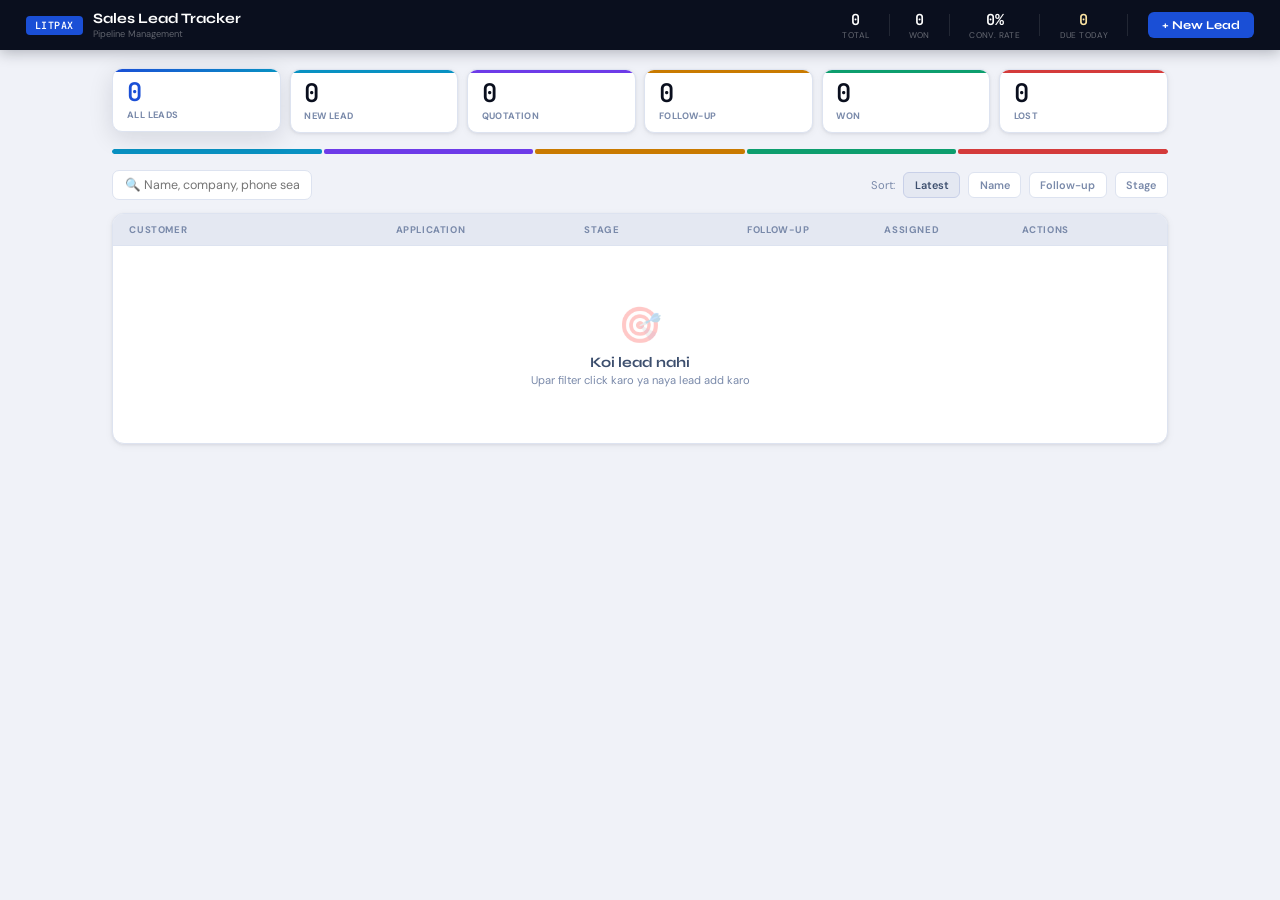
==== index.html @ 3c578e78 "Update index.html" ====
<!DOCTYPE html>
<html lang="en">
<head>
<meta charset="UTF-8">
<meta name="viewport" content="width=device-width, initial-scale=1.0">
<title>Litpax — Sales Lead Tracker</title>
<link href="https://fonts.googleapis.com/css2?family=Syne:wght@600;700;800&family=DM+Sans:wght@400;500;600&family=JetBrains+Mono:wght@400;500&display=swap" rel="stylesheet">
<style>
:root{
  --ink:#0a0f1e;--ink3:#3d4f6e;--muted:#7a8aaa;--muted2:#b0bdd4;
  --bg:#f0f2f8;--bg2:#e4e8f2;--white:#fff;
  --border:#dde3f0;--border2:#c8d0e8;
  --blue:#1a4fd6;--blue-l:#eef3ff;--blue-m:#c2d2f8;--blue-d:#1240b0;
  --green:#0d9e6e;--green-l:#edfaf5;--green-m:#a7edd8;
  --amber:#c97a00;--amber-l:#fff8eb;--amber-m:#fde5a3;
  --red:#d43b3b;--red-l:#fff0f0;--red-m:#f8c4c4;
  --purple:#6d3be8;--purple-l:#f3effe;--purple-m:#d3bef8;
  --sky:#0891c2;--sky-l:#ecf9ff;
  --sh:0 1px 3px rgba(10,15,30,.07),0 2px 8px rgba(10,15,30,.05);
  --sh2:0 6px 24px rgba(10,15,30,.12);
  --sh3:0 16px 48px rgba(10,15,30,.18);
}
*{box-sizing:border-box;margin:0;padding:0;}
body{font-family:'DM Sans',sans-serif;background:var(--bg);color:var(--ink);min-height:100vh;}

/* ── TOPBAR ── */
.topbar{background:var(--ink);height:50px;padding:0 1.6rem;display:flex;align-items:center;justify-content:space-between;position:sticky;top:0;z-index:100;box-shadow:0 2px 14px rgba(10,15,30,.3);}
.tb-left{display:flex;align-items:center;gap:.65rem;}
.tb-badge{background:var(--blue);color:#fff;font-family:'JetBrains Mono',monospace;font-size:10px;font-weight:600;padding:3px 9px;border-radius:4px;letter-spacing:.5px;}
.tb-name{font-family:'Syne',sans-serif;font-size:.9rem;font-weight:700;color:#fff;}
.tb-sub{font-size:.58rem;color:rgba(255,255,255,.35);margin-top:1px;}
.tb-right{display:flex;align-items:center;gap:1.2rem;}
.tb-k{text-align:center;}
.tb-k-v{font-family:'JetBrains Mono',monospace;font-size:.95rem;font-weight:600;color:#fff;}
.tb-k-l{font-size:.52rem;color:rgba(255,255,255,.38);text-transform:uppercase;letter-spacing:.4px;}
.tb-sep{width:1px;height:22px;background:rgba(255,255,255,.1);}
.btn-new-lead{background:var(--blue);color:#fff;border:none;border-radius:6px;padding:.4rem .9rem;font-family:'Syne',sans-serif;font-size:.75rem;font-weight:700;cursor:pointer;transition:all .15s;display:flex;align-items:center;gap:.3rem;}
.btn-new-lead:hover{background:var(--blue-d);}

/* ── PAGE ── */
.page{max-width:1100px;margin:0 auto;padding:1.2rem 1.4rem;}

/* ── KPI STRIP ── */
.kpi-row{display:grid;grid-template-columns:repeat(6,1fr);gap:.55rem;margin-bottom:1rem;}
.kpi{background:var(--white);border:1px solid var(--border);border-radius:10px;padding:.65rem .85rem;box-shadow:var(--sh);position:relative;overflow:hidden;cursor:pointer;transition:box-shadow .15s,transform .15s;}
.kpi:hover{box-shadow:var(--sh2);transform:translateY(-1px);}
.kpi::after{content:'';position:absolute;top:0;left:0;right:0;height:3px;}
.kpi-all::after{background:linear-gradient(90deg,var(--blue),var(--sky));}
.kpi-new::after{background:var(--sky);}
.kpi-quot::after{background:var(--purple);}
.kpi-fol::after{background:var(--amber);}
.kpi-won::after{background:var(--green);}
.kpi-lost::after{background:var(--red);}
.kpi-v{font-family:'JetBrains Mono',monospace;font-size:1.6rem;font-weight:600;color:var(--ink);line-height:1;}
.kpi-l{font-size:.58rem;font-weight:700;color:var(--muted);text-transform:uppercase;letter-spacing:.4px;margin-top:.22rem;}
.kpi.active-kpi{box-shadow:var(--sh2);transform:translateY(-1px);}
.kpi-all.active-kpi .kpi-v{color:var(--blue);}
.kpi-new.active-kpi .kpi-v{color:var(--sky);}
.kpi-quot.active-kpi .kpi-v{color:var(--purple);}
.kpi-fol.active-kpi .kpi-v{color:var(--amber);}
.kpi-won.active-kpi .kpi-v{color:var(--green);}
.kpi-lost.active-kpi .kpi-v{color:var(--red);}

/* ── PIPELINE BAR ── */
.pipe-bar{display:flex;height:5px;border-radius:3px;overflow:hidden;gap:2px;margin-bottom:1rem;}
.pb-s{border-radius:2px;transition:flex .4s;min-width:3px;}

/* ── TOOLBAR ── */
.toolbar{display:flex;align-items:center;gap:.5rem;margin-bottom:.8rem;flex-wrap:wrap;}
.fsearch{background:var(--white);border:1.5px solid var(--border);border-radius:7px;padding:.38rem .75rem;font-family:'DM Sans',sans-serif;font-size:.78rem;color:var(--ink);outline:none;transition:all .15s;width:200px;}
.fsearch:focus{border-color:var(--blue);box-shadow:0 0 0 3px var(--blue-l);}
.sort-lbl{font-size:.7rem;color:var(--muted);margin-left:auto;}
.sort-btn{padding:.3rem .65rem;border-radius:6px;font-size:.68rem;font-weight:600;border:1px solid var(--border);cursor:pointer;background:var(--white);color:var(--muted);font-family:'DM Sans',sans-serif;transition:all .13s;}
.sort-btn:hover,.sort-btn.on{background:var(--bg2);border-color:var(--border2);color:var(--ink3);}

/* ── LEAD TABLE ── */
.lead-table{background:var(--white);border:1px solid var(--border);border-radius:12px;overflow:hidden;box-shadow:var(--sh);}
.lt-head{display:grid;grid-template-columns:2fr 1.4fr 1.2fr 1fr 1fr 1fr;align-items:center;padding:.55rem 1rem;background:var(--bg2);border-bottom:1px solid var(--border);gap:.5rem;}
.lt-h{font-size:.6rem;font-weight:700;color:var(--muted);text-transform:uppercase;letter-spacing:.6px;}
.lt-body{display:flex;flex-direction:column;}
.lt-row{display:grid;grid-template-columns:2fr 1.4fr 1.2fr 1fr 1fr 1fr;align-items:center;padding:.6rem 1rem;border-bottom:1px solid var(--border);gap:.5rem;cursor:pointer;transition:background .12s;}
.lt-row:last-child{border-bottom:none;}
.lt-row:hover{background:var(--blue-l);}

/* name col */
.lt-name{font-family:'Syne',sans-serif;font-size:.88rem;font-weight:700;color:var(--ink);}
.lt-co{font-size:.65rem;color:var(--muted);margin-top:.08rem;}
.lt-phone{font-family:'JetBrains Mono',monospace;font-size:.72rem;color:var(--ink3);}

/* stage badge */
.badge{font-size:.6rem;font-weight:700;padding:.2rem .6rem;border-radius:20px;white-space:nowrap;display:inline-block;}

/* app col */
.lt-app{font-size:.72rem;color:var(--ink3);}

/* follow-up col */
.fu-ok  {font-size:.68rem;font-weight:600;color:var(--green);}
.fu-due {font-size:.68rem;font-weight:600;color:var(--amber);}
.fu-over{font-size:.68rem;font-weight:600;color:var(--red);}
.fu-none{font-size:.68rem;color:var(--muted2);}

/* assigned col */
.lt-asgn{font-size:.7rem;color:var(--ink3);}

/* action col */
.row-actions{display:flex;gap:.25rem;}
.ra{font-size:.6rem;font-weight:700;padding:.2rem .5rem;border-radius:4px;border:1px solid var(--border);cursor:pointer;background:var(--bg);color:var(--muted);font-family:'DM Sans',sans-serif;transition:all .12s;white-space:nowrap;}
.ra:hover{background:var(--blue-l);border-color:var(--blue-m);color:var(--blue);}
.ra.won{color:var(--green);}
.ra.lost{color:var(--red);}

.empty-state{text-align:center;padding:3.5rem 2rem;color:var(--muted);}
.empty-icon{font-size:2.2rem;opacity:.25;margin-bottom:.4rem;}
.empty-title{font-family:'Syne',sans-serif;font-size:.9rem;font-weight:700;color:var(--ink3);}

/* ── ADD LEAD MODAL ── */
.moverlay{display:none;position:fixed;inset:0;background:rgba(10,15,30,.65);z-index:200;align-items:center;justify-content:center;padding:1rem;backdrop-filter:blur(5px);}
.moverlay.open{display:flex;}

/* Detail modal — wide */
.modal-detail{background:var(--white);border-radius:14px;width:100%;max-width:660px;max-height:92vh;overflow-y:auto;box-shadow:var(--sh3);animation:mIn .18s ease;}
/* Add lead modal — medium */
.modal-add{background:var(--white);border-radius:14px;width:100%;max-width:500px;max-height:92vh;overflow-y:auto;box-shadow:var(--sh3);animation:mIn .18s ease;}
@keyframes mIn{from{opacity:0;transform:scale(.95) translateY(12px);}to{opacity:1;transform:none;}}

.mhead{padding:.9rem 1.2rem;display:flex;align-items:center;justify-content:space-between;background:linear-gradient(135deg,#0d1c44,#1a4fd6);border-radius:14px 14px 0 0;position:sticky;top:0;z-index:5;}
.mtitle{font-family:'Syne',sans-serif;font-size:.92rem;font-weight:700;color:#fff;}
.mclose{background:rgba(255,255,255,.15);border:none;color:#fff;width:26px;height:26px;border-radius:5px;cursor:pointer;font-size:.9rem;display:flex;align-items:center;justify-content:center;}
.mbody{padding:1rem 1.2rem;}
.mfooter{padding:.75rem 1.2rem;border-top:1px solid var(--border);display:flex;justify-content:space-between;gap:.5rem;position:sticky;bottom:0;background:var(--white);border-radius:0 0 14px 14px;}

/* Detail sections */
.sec-title{font-size:.58rem;font-weight:700;color:var(--muted);text-transform:uppercase;letter-spacing:.9px;margin-bottom:.5rem;padding-bottom:.28rem;border-bottom:1px solid var(--border);}
.dgrid{display:grid;grid-template-columns:1fr 1fr;gap:.4rem;margin-bottom:.85rem;}
.ditem{background:var(--bg);border-radius:6px;padding:.5rem .7rem;}
.dlbl{font-size:.55rem;font-weight:700;color:var(--muted);text-transform:uppercase;letter-spacing:.4px;margin-bottom:.12rem;}
.dval{font-size:.8rem;font-weight:500;color:var(--ink);}

/* Journey in modal */
.journey{display:flex;align-items:center;margin:.5rem 0 .9rem;position:relative;}
.jstep{flex:1;display:flex;flex-direction:column;align-items:center;position:relative;cursor:pointer;}
.jstep:not(:last-child)::after{content:'';position:absolute;top:11px;left:50%;right:-50%;height:2px;background:var(--border2);z-index:0;transition:background .25s;}
.jstep.done:not(:last-child)::after{background:var(--green);}
.jdot{width:22px;height:22px;border-radius:50%;border:2px solid var(--border2);background:var(--bg);z-index:1;position:relative;display:flex;align-items:center;justify-content:center;font-size:9px;font-weight:700;transition:all .2s;color:var(--muted2);}
.jdot.done{background:var(--green);border-color:var(--green);color:#fff;}
.jdot.active{border-width:3px;}
.jdot.jlost{background:var(--red);border-color:var(--red);color:#fff;}
.jlbl{font-size:9px;color:var(--muted);margin-top:4px;text-align:center;line-height:1.2;max-width:54px;}
.jlbl.active{color:var(--ink);font-weight:700;}

/* Stage update buttons */
.stage-btns{display:flex;flex-wrap:wrap;gap:.3rem;margin:.35rem 0 .85rem;}
.sb2{padding:.35rem .8rem;border-radius:20px;font-size:.7rem;font-weight:700;border:1.5px solid var(--border);cursor:pointer;transition:all .14s;background:var(--bg);color:var(--muted);font-family:'DM Sans',sans-serif;}
.sb2[data-s="New Lead"]{border-color:var(--sky);color:var(--sky);}
.sb2[data-s="Quotation Sent"]{border-color:var(--purple);color:var(--purple);}
.sb2[data-s="Follow-up"]{border-color:var(--amber);color:var(--amber);}
.sb2[data-s="Order Confirmed"]{border-color:var(--green);color:var(--green);}
.sb2[data-s="Lost"]{border-color:var(--red);color:var(--red);}
.sb2.cur{color:#fff;border-color:transparent;}
.sb2[data-s="New Lead"].cur{background:var(--sky);}
.sb2[data-s="Quotation Sent"].cur{background:var(--purple);}
.sb2[data-s="Follow-up"].cur{background:var(--amber);}
.sb2[data-s="Order Confirmed"].cur{background:var(--green);}
.sb2[data-s="Lost"].cur{background:var(--red);}

/* History */
.hist-list{display:flex;flex-direction:column;gap:.2rem;max-height:110px;overflow-y:auto;background:var(--bg);border-radius:6px;padding:.45rem .65rem;}
.hist-row{display:flex;gap:.45rem;font-size:.66rem;padding:2px 0;border-bottom:1px dashed var(--border);}
.hist-row:last-child{border-bottom:none;}
.hist-date{color:var(--muted);white-space:nowrap;min-width:70px;}
.hist-stage{font-weight:600;color:var(--ink3);}
.hist-note{color:var(--muted);}

/* Copy table */
.copy-wrap{background:var(--bg);border:1px solid var(--border);border-radius:8px;overflow:hidden;margin-top:.85rem;}
.copy-head{display:flex;align-items:center;justify-content:space-between;padding:.5rem .8rem;background:var(--ink3);}
.copy-head-title{font-size:.68rem;font-weight:700;color:#fff;font-family:'Syne',sans-serif;}
.cbtns{display:flex;gap:.3rem;}
.cbtn{font-size:.62rem;font-weight:700;padding:.24rem .6rem;border-radius:4px;border:none;cursor:pointer;font-family:'DM Sans',sans-serif;transition:all .13s;}
.cbtn-row{background:var(--blue-l);color:var(--blue);}
.cbtn-row:hover{background:var(--blue);color:#fff;}
.cbtn-full{background:var(--green-l);color:var(--green);}
.cbtn-full:hover{background:var(--green);color:#fff;}
.ctable{width:100%;border-collapse:collapse;}
.ctable tr{border-bottom:1px solid var(--border);}
.ctable tr:last-child{border-bottom:none;}
.ctable td{padding:.26rem .65rem;font-size:.64rem;font-family:'JetBrains Mono',monospace;}
.ct-h{background:var(--ink3);color:rgba(255,255,255,.6);white-space:nowrap;width:30%;font-size:.6rem;font-weight:500;}
.ct-v{color:var(--ink3);background:var(--white);word-break:break-all;}
.ct-mt{color:var(--muted2);font-style:italic;}

/* Add form */
.fld{display:flex;flex-direction:column;gap:.2rem;margin-bottom:.48rem;}
.fld label{font-size:.64rem;font-weight:600;color:var(--ink3);}
.req{color:var(--red);}
.fld input,.fld select,.fld textarea{background:var(--bg);border:1.5px solid var(--border);border-radius:6px;color:var(--ink);font-family:'DM Sans',sans-serif;font-size:.82rem;padding:.46rem .68rem;width:100%;transition:border .15s;-webkit-appearance:none;}
.fld input:focus,.fld select:focus,.fld textarea:focus{outline:none;border-color:var(--blue);background:#fff;box-shadow:0 0 0 3px var(--blue-l);}
.fld select{background-image:url("data:image/svg+xml,%3Csvg xmlns='http://www.w3.org/2000/svg' width='9' height='5'%3E%3Cpath d='M1 1l3.5 3.5L8 1' stroke='%237a8aaa' stroke-width='1.4' fill='none'/%3E%3C/svg%3E");background-repeat:no-repeat;background-position:right .6rem center;padding-right:1.8rem;}
.fld textarea{resize:none;height:50px;font-size:.78rem;}
.frow{display:grid;grid-template-columns:1fr 1fr;gap:.4rem;}
.f3{display:grid;grid-template-columns:1fr 1fr 1fr;gap:.4rem;}
.stage-pills{display:flex;flex-wrap:wrap;gap:.28rem;margin-top:.2rem;}
.sp{padding:.28rem .62rem;border-radius:20px;font-size:.66rem;font-weight:600;border:1.5px solid var(--border);cursor:pointer;transition:all .14s;color:var(--muted);background:var(--bg);user-select:none;}
.sp:hover{border-color:var(--blue-m);color:var(--blue);background:var(--blue-l);}
.sp.sel{color:#fff;border-color:transparent;}
.sp[data-s="New Lead"].sel{background:var(--sky);}
.sp[data-s="Quotation Sent"].sel{background:var(--purple);}
.sp[data-s="Follow-up"].sel{background:var(--amber);}
.sp[data-s="Order Confirmed"].sel{background:var(--green);}
.sp[data-s="Lost"].sel{background:var(--red);}
.form-sec-title{font-size:.58rem;font-weight:700;color:var(--muted);text-transform:uppercase;letter-spacing:.9px;margin:.7rem 0 .45rem;padding-bottom:.25rem;border-bottom:1px solid var(--border);}

/* Buttons */
.btn-primary{background:var(--blue);color:#fff;border:none;border-radius:7px;padding:.55rem 1.2rem;font-family:'Syne',sans-serif;font-size:.8rem;font-weight:700;cursor:pointer;transition:all .16s;box-shadow:0 3px 10px rgba(26,79,214,.28);}
.btn-primary:hover{background:var(--blue-d);}
.btn-primary:disabled{background:var(--border2);box-shadow:none;cursor:not-allowed;color:var(--muted);}
.btn-danger{background:var(--red-l);color:var(--red);border:1px solid var(--red-m);border-radius:6px;padding:.48rem .9rem;font-size:.74rem;font-weight:700;cursor:pointer;font-family:'DM Sans',sans-serif;}
.btn-save{background:var(--blue);color:#fff;border:none;border-radius:6px;padding:.48rem 1.1rem;font-size:.76rem;font-weight:700;cursor:pointer;font-family:'DM Sans',sans-serif;box-shadow:0 2px 8px rgba(26,79,214,.22);}
.mlbl{font-size:.58rem;font-weight:700;color:var(--muted);text-transform:uppercase;letter-spacing:.9px;margin-bottom:.35rem;}

/* Toast */
.toast{position:fixed;bottom:1.2rem;right:1.2rem;background:var(--ink);color:#fff;padding:.62rem 1rem;border-radius:8px;font-size:.78rem;font-weight:600;z-index:500;opacity:0;transform:translateY(8px);transition:all .22s;box-shadow:var(--sh3);}
.toast.show{opacity:1;transform:translateY(0);}
.toast.ok{background:var(--green);}
.toast.err{background:var(--red);}
</style>
</head>
<body>

<!-- TOPBAR -->
<div class="topbar">
  <div class="tb-left">
    <div class="tb-badge">LITPAX</div>
    <div>
      <div class="tb-name">Sales Lead Tracker</div>
      <div class="tb-sub">Pipeline Management</div>
    </div>
  </div>
  <div class="tb-right">
    <div class="tb-k"><div class="tb-k-v" id="t-total">0</div><div class="tb-k-l">Total</div></div>
    <div class="tb-sep"></div>
    <div class="tb-k"><div class="tb-k-v" id="t-won">0</div><div class="tb-k-l">Won</div></div>
    <div class="tb-sep"></div>
    <div class="tb-k"><div class="tb-k-v" id="t-rate">0%</div><div class="tb-k-l">Conv. Rate</div></div>
    <div class="tb-sep"></div>
    <div class="tb-k"><div class="tb-k-v" id="t-due" style="color:#fde5a3">0</div><div class="tb-k-l">Due Today</div></div>
    <div class="tb-sep"></div>
    <button class="btn-new-lead" onclick="openAddModal()">+ New Lead</button>
  </div>
</div>

<!-- PAGE -->
<div class="page">

  <!-- KPI (click to filter) -->
  <div class="kpi-row">
    <div class="kpi kpi-all active-kpi" id="kpi-all"   onclick="setFilter('All',this)">       <div class="kpi-v" id="k-total">0</div><div class="kpi-l">All Leads</div></div>
    <div class="kpi kpi-new"            id="kpi-new"   onclick="setFilter('New Lead',this)">  <div class="kpi-v" id="k-new">0</div>  <div class="kpi-l">New Lead</div></div>
    <div class="kpi kpi-quot"           id="kpi-quot"  onclick="setFilter('Quotation Sent',this)"><div class="kpi-v" id="k-quot">0</div><div class="kpi-l">Quotation</div></div>
    <div class="kpi kpi-fol"            id="kpi-fol"   onclick="setFilter('Follow-up',this)"> <div class="kpi-v" id="k-fol">0</div>  <div class="kpi-l">Follow-up</div></div>
    <div class="kpi kpi-won"            id="kpi-won"   onclick="setFilter('Order Confirmed',this)"><div class="kpi-v" id="k-won">0</div><div class="kpi-l">Won</div></div>
    <div class="kpi kpi-lost"           id="kpi-lost"  onclick="setFilter('Lost',this)">      <div class="kpi-v" id="k-lost">0</div> <div class="kpi-l">Lost</div></div>
  </div>

  <div class="pipe-bar" id="pipe-bar"></div>

  <!-- Toolbar -->
  <div class="toolbar">
    <input class="fsearch" type="text" id="search-inp" placeholder="🔍 Name, company, phone search karo..." oninput="renderTable()">
    <span class="sort-lbl">Sort:</span>
    <button class="sort-btn on" onclick="setSort('date',this)">Latest</button>
    <button class="sort-btn"    onclick="setSort('name',this)">Name</button>
    <button class="sort-btn"    onclick="setSort('followup',this)">Follow-up</button>
    <button class="sort-btn"    onclick="setSort('stage',this)">Stage</button>
  </div>

  <!-- Lead Table -->
  <div class="lead-table">
    <div class="lt-head">
      <div class="lt-h">Customer</div>
      <div class="lt-h">Application</div>
      <div class="lt-h">Stage</div>
      <div class="lt-h">Follow-up</div>
      <div class="lt-h">Assigned</div>
      <div class="lt-h">Actions</div>
    </div>
    <div class="lt-body" id="lt-body"></div>
  </div>
</div>

<!-- ── DETAIL MODAL ── -->
<div class="moverlay" id="modal-detail" onclick="if(event.target===this)closeDetail()">
  <div class="modal-detail">
    <div class="mhead">
      <div class="mtitle" id="detail-title">Lead Details</div>
      <button class="mclose" onclick="closeDetail()">✕</button>
    </div>
    <div class="mbody" id="detail-body"></div>
    <div class="mfooter" id="detail-footer"></div>
  </div>
</div>

<!-- ── ADD LEAD MODAL ── -->
<div class="moverlay" id="modal-add" onclick="if(event.target===this)closeAddModal()">
  <div class="modal-add">
    <div class="mhead">
      <div class="mtitle">+ Add New Lead</div>
      <button class="mclose" onclick="closeAddModal()">✕</button>
    </div>
    <div class="mbody">
      <div class="form-sec-title">Customer Info</div>
      <div class="fld"><label>Customer Name <span class="req">*</span></label><input type="text" id="f-name" placeholder="Full name" autocomplete="off"></div>
      <div class="frow">
        <div class="fld"><label>Phone <span class="req">*</span></label><input type="tel" id="f-phone" placeholder="Mobile"></div>
        <div class="fld"><label>Email</label><input type="email" id="f-email" placeholder="email@..."></div>
      </div>
      <div class="frow">
        <div class="fld"><label>Company / Dealer</label><input type="text" id="f-company" placeholder="Company name"></div>
        <div class="fld"><label>City</label><input type="text" id="f-city" placeholder="City"></div>
      </div>
      <div class="fld"><label>State</label><input type="text" id="f-state" placeholder="State"></div>

      <div class="form-sec-title">Battery Requirement</div>
      <div class="fld"><label>Application Type <span class="req">*</span></label>
        <select id="f-oem">
          <option value="">-- Select Application --</option>
          <option>2 Wheeler (Electric Bike/Scooter)</option>
          <option>3 Wheeler (E-Rickshaw/Auto)</option>
          <option>Solar (Home/Commercial)</option>
          <option>Inverter / Home UPS</option>
          <option>Cycle (E-Cycle)</option>
          <option>Other</option>
        </select>
      </div>
      <div class="f3">
        <div class="fld"><label>Voltage</label>
          <select id="f-voltage">
            <option value="">-- V --</option>
            <option>12V</option><option>24V</option><option>36V</option>
            <option>48V</option><option>60V</option><option>72V</option><option>96V</option><option>Custom</option>
          </select>
        </div>
        <div class="fld"><label>Capacity</label>
          <select id="f-capacity">
            <option value="">-- Ah --</option>
            <option>20Ah</option><option>30Ah</option><option>40Ah</option>
            <option>50Ah</option><option>60Ah</option><option>75Ah</option>
            <option>100Ah</option><option>150Ah</option><option>200Ah</option><option>Custom</option>
          </select>
        </div>
        <div class="fld"><label>Qty</label><input type="number" id="f-fleet" placeholder="No." min="1"></div>
      </div>
      <div class="frow">
        <div class="fld"><label>Budget (₹)</label>
          <select id="f-amount">
            <option value="">-- Select --</option>
            <option value="Under 5000">Under ₹5K</option>
            <option value="5000-10000">₹5K–₹10K</option>
            <option value="10000-25000">₹10K–₹25K</option>
            <option value="25000-50000">₹25K–₹50K</option>
            <option value="50000-100000">₹50K–₹1L</option>
            <option value="Above 100000">Above ₹1L</option>
          </select>
        </div>
        <div class="fld"><label>Existing Brand</label>
          <select id="f-model">
            <option value="">-- Brand --</option>
            <option>Exide</option><option>Amaron</option><option>Luminous</option>
            <option>Okaya</option><option>Livguard</option><option>Su-Kam</option>
            <option>Microtek</option><option>Loom Solar</option>
            <option>Local Brand</option><option>No Battery (New)</option><option>Other</option>
          </select>
        </div>
      </div>
      <div class="frow">
        <div class="fld"><label>Lead Source</label>
          <select id="f-source">
            <option value="">-- Source --</option>
            <option>Walk-in</option><option>Referral</option><option>Exhibition</option>
            <option>Social Media</option><option>WhatsApp</option>
            <option>Cold Call</option><option>Dealer</option><option>Other</option>
          </select>
        </div>
        <div class="fld"><label>Assigned To</label>
          <select id="f-assigned">
            <option value="">-- Select --</option>
            <option>Sukhpal</option><option>Darpan</option><option>Other</option>
          </select>
        </div>
      </div>

      <div class="form-sec-title">Stage & Follow-up</div>
      <div class="fld">
        <label>Stage <span class="req">*</span></label>
        <div class="stage-pills">
          <div class="sp sel" data-s="New Lead"        onclick="selStage(this)">🆕 New Lead</div>
          <div class="sp"     data-s="Quotation Sent"  onclick="selStage(this)">📄 Quotation</div>
          <div class="sp"     data-s="Follow-up"       onclick="selStage(this)">📞 Follow-up</div>
          <div class="sp"     data-s="Order Confirmed" onclick="selStage(this)">✅ Won</div>
          <div class="sp"     data-s="Lost"            onclick="selStage(this)">❌ Lost</div>
        </div>
        <input type="hidden" id="f-stage" value="New Lead">
      </div>
      <div class="frow">
        <div class="fld"><label>Follow-up Date</label><input type="date" id="f-followup"></div>
      </div>
      <div class="fld"><label>Notes / Remarks</label><textarea id="f-notes" placeholder="Koi important info..."></textarea></div>
    </div>
    <div class="mfooter">
      <button onclick="closeAddModal()" style="background:var(--bg);color:var(--muted);border:1px solid var(--border);border-radius:6px;padding:.48rem .9rem;font-size:.74rem;font-weight:600;cursor:pointer;font-family:'DM Sans',sans-serif;">Cancel</button>
      <button class="btn-primary" id="add-btn" onclick="addLead()">⚡ Add to Pipeline</button>
    </div>
  </div>
</div>

<div class="toast" id="toast"></div>

<script>
const SCRIPT_URL='https://script.google.com/macros/s/AKfycbyV0Y8xU1KjqOjjCbhm93u8m-zau60rOYEiHARB8oq1GBeUT9kaoLlEWUwCkX-Oqo16/exec';

const MAIN_STAGES=['New Lead','Quotation Sent','Follow-up','Order Confirmed'];
const NEXT_STAGE={'New Lead':'Quotation Sent','Quotation Sent':'Follow-up','Follow-up':'Order Confirmed'};
const S_EMOJI={'New Lead':'🆕','Quotation Sent':'📄','Follow-up':'📞','Order Confirmed':'✅','Lost':'❌'};
const S_SHORT={'New Lead':'New Lead','Quotation Sent':'Quotation','Follow-up':'Follow-up','Order Confirmed':'Won','Lost':'Lost'};
const S_COLOR={
  'New Lead':       {badge:'background:#e0f5fd;color:#0891c2'},
  'Quotation Sent': {badge:'background:#f3effe;color:#6d3be8'},
  'Follow-up':      {badge:'background:#fff8eb;color:#c97a00'},
  'Order Confirmed':{badge:'background:#edfaf5;color:#0d9e6e'},
  'Lost':           {badge:'background:#fff0f0;color:#d43b3b'},
};
const GS_HEADERS=['ID','Date Added','Customer Name','Phone','Email','Company','City','State','Application','Voltage','Capacity','No. of Batteries','Existing Brand','Lead Source','Budget','Stage','Follow-up Date','Assigned To','Notes','Last Updated'];

let FILTER='All', SORT='date';

function getLeads(){try{return JSON.parse(localStorage.getItem('litpax_v2')||'[]');}catch{return[];}}
function saveLeads(l){localStorage.setItem('litpax_v2',JSON.stringify(l));}
function td(){return new Date().toISOString().slice(0,10);}
function toast(msg,type=''){
  const t=document.getElementById('toast');
  t.textContent=msg; t.className='toast show'+(type?' '+type:'');
  setTimeout(()=>t.classList.remove('show'),2600);
}

// ── FORM ──
function selStage(el){
  document.querySelectorAll('#modal-add .sp').forEach(p=>p.classList.remove('sel'));
  el.classList.add('sel');
  document.getElementById('f-stage').value=el.dataset.s;
}
function openAddModal(){document.getElementById('modal-add').classList.add('open');}
function closeAddModal(){document.getElementById('modal-add').classList.remove('open');}

function addLead(){
  const name=document.getElementById('f-name').value.trim();
  const phone=document.getElementById('f-phone').value.trim();
  const oem=document.getElementById('f-oem').value;
  const stage=document.getElementById('f-stage').value;
  if(!name||!phone||!oem||!stage){toast('Name, Phone aur Application required hai','err');return;}
  const btn=document.getElementById('add-btn');
  btn.disabled=true; btn.textContent='⏳ Adding...';
  const lead={
    id:'LD'+Date.now(),date:td(),name,phone,
    email:document.getElementById('f-email').value.trim(),
    company:document.getElementById('f-company').value.trim(),
    city:document.getElementById('f-city').value.trim(),
    state:document.getElementById('f-state').value.trim(),
    oem,voltage:document.getElementById('f-voltage').value,
    capacity:document.getElementById('f-capacity').value,
    fleet:document.getElementById('f-fleet').value,
    model:document.getElementById('f-model').value,
    source:document.getElementById('f-source').value,
    amount:document.getElementById('f-amount').value,
    stage,followup:document.getElementById('f-followup').value,
    notes:document.getElementById('f-notes').value.trim(),
    assigned:document.getElementById('f-assigned').value,
    history:[{stage,date:td(),note:'Lead added'}],
    updatedAt:td()
  };
  const leads=getLeads(); leads.unshift(lead); saveLeads(leads);
  renderTable(); updateStats();
  if(SCRIPT_URL) syncToSheets('addLead',lead).then(ok=>toast(ok?'✅ Added & synced!':'💾 Saved locally',ok?'ok':''));
  else toast('✅ Lead added — '+name,'ok');
  resetForm(); closeAddModal();
  btn.disabled=false; btn.textContent='⚡ Add to Pipeline';
}

function resetForm(){
  ['f-name','f-phone','f-email','f-company','f-city','f-state','f-fleet','f-notes','f-followup'].forEach(id=>{const el=document.getElementById(id);if(el)el.value='';});
  ['f-oem','f-voltage','f-capacity','f-model','f-source','f-assigned','f-amount'].forEach(id=>{const el=document.getElementById(id);if(el)el.value='';});
  document.querySelectorAll('#modal-add .sp').forEach(p=>p.classList.remove('sel'));
  document.querySelector('#modal-add .sp[data-s="New Lead"]').classList.add('sel');
  document.getElementById('f-stage').value='New Lead';
}

// ── FILTER / SORT ──
function setFilter(f,el){
  FILTER=f;
  document.querySelectorAll('.kpi').forEach(k=>k.classList.remove('active-kpi'));
  el.classList.add('active-kpi');
  renderTable();
}
function setSort(s,el){SORT=s;document.querySelectorAll('.sort-btn').forEach(b=>b.classList.remove('on'));el.classList.add('on');renderTable();}

// ── FOLLOW-UP HTML ──
function fuHtml(followup){
  if(!followup) return '<span class="fu-none">—</span>';
  const diff=Math.round((new Date(followup)-new Date(td()))/86400000);
  if(diff<0)        return `<span class="fu-over">⚠️ Overdue ${Math.abs(diff)}d</span>`;
  if(diff===0)      return `<span class="fu-due">📞 Aaj!</span>`;
  if(diff<=2)       return `<span class="fu-due">📞 ${diff}d baad</span>`;
  return `<span class="fu-ok">📅 ${followup}</span>`;
}

// ── RENDER TABLE ──
function renderTable(){
  let leads=getLeads();
  const q=(document.getElementById('search-inp')?.value||'').toLowerCase();
  leads=leads.filter(l=>{
    const mf=FILTER==='All'||l.stage===FILTER;
    const ms=!q||l.name.toLowerCase().includes(q)||(l.company||'').toLowerCase().includes(q)||(l.phone||'').includes(q);
    return mf&&ms;
  });
  if(SORT==='name') leads.sort((a,b)=>a.name.localeCompare(b.name));
  else if(SORT==='followup') leads.sort((a,b)=>(a.followup||'9999')>(b.followup||'9999')?1:-1);
  else if(SORT==='stage') leads.sort((a,b)=>MAIN_STAGES.indexOf(a.stage)-MAIN_STAGES.indexOf(b.stage));
  else leads.sort((a,b)=>b.id>a.id?1:-1);

  const body=document.getElementById('lt-body');
  if(!leads.length){
    body.innerHTML=`<div class="empty-state"><div class="empty-icon">🎯</div><div class="empty-title">Koi lead nahi</div><div style="font-size:.7rem;color:var(--muted);margin-top:.14rem">Upar filter click karo ya naya lead add karo</div></div>`;
    return;
  }
  const sc=l=>S_COLOR[l.stage]||S_COLOR['New Lead'];
  const ns=l=>NEXT_STAGE[l.stage];
  body.innerHTML=leads.map(l=>`
    <div class="lt-row" onclick="openDetail('${l.id}')">
      <div>
        <div class="lt-name">${l.name}</div>
        <div class="lt-co">${[l.company,l.city].filter(Boolean).join(' · ')||'—'}</div>
        <div class="lt-phone">${l.phone}</div>
      </div>
      <div class="lt-app">${l.oem||'—'}<br><span style="font-size:.62rem;color:var(--muted)">${[l.voltage,l.capacity].filter(Boolean).join(' ')||''}</span></div>
      <div><span class="badge" style="${sc(l).badge}">${S_EMOJI[l.stage]} ${l.stage}</span></div>
      <div>${fuHtml(l.followup)}</div>
      <div class="lt-asgn">${l.assigned||'—'}</div>
      <div class="row-actions" onclick="event.stopPropagation()">
        ${ns(l)?`<button class="ra" onclick="quickStage('${l.id}','${ns(l)}')">→ ${S_SHORT[ns(l)]}</button>`:''}
        <button class="ra won"  onclick="quickStage('${l.id}','Order Confirmed')">✅</button>
        <button class="ra lost" onclick="quickStage('${l.id}','Lost')">❌</button>
      </div>
    </div>`).join('');
}

// ── QUICK STAGE ──
function quickStage(id,stage){
  const leads=getLeads();
  const i=leads.findIndex(l=>l.id===id);
  if(i<0)return;
  const prev=leads[i].stage;
  leads[i].stage=stage; leads[i].updatedAt=td();
  leads[i].history=leads[i].history||[];
  leads[i].history.push({stage,date:td(),note:prev+' → '+stage});
  saveLeads(leads); renderTable(); updateStats();
  toast(S_EMOJI[stage]+' '+stage,'ok');
}

// ── STATS ──
function updateStats(){
  const leads=getLeads();
  const c=s=>leads.filter(l=>l.stage===s).length;
  document.getElementById('k-total').textContent=leads.length;
  document.getElementById('k-new').textContent=c('New Lead');
  document.getElementById('k-quot').textContent=c('Quotation Sent');
  document.getElementById('k-fol').textContent=c('Follow-up');
  document.getElementById('k-won').textContent=c('Order Confirmed');
  document.getElementById('k-lost').textContent=c('Lost');
  const won=c('Order Confirmed');
  document.getElementById('t-total').textContent=leads.length;
  document.getElementById('t-won').textContent=won;
  document.getElementById('t-rate').textContent=(leads.length?Math.round(won/leads.length*100):0)+'%';
  document.getElementById('t-due').textContent=leads.filter(l=>l.followup===td()).length;
  const stages=['New Lead','Quotation Sent','Follow-up','Order Confirmed','Lost'];
  const colors=['#0891c2','#6d3be8','#c97a00','#0d9e6e','#d43b3b'];
  const total=leads.length||1;
  document.getElementById('pipe-bar').innerHTML=stages.map((s,i)=>{
    const pct=Math.max((c(s)/total)*100,1.5);
    return `<div class="pb-s" style="flex:${pct};background:${colors[i]}" title="${s}: ${c(s)}"></div>`;
  }).join('');
}

// ── JOURNEY HTML ──
function buildJourney(lead){
  const isLost=lead.stage==='Lost';
  const curIdx=MAIN_STAGES.indexOf(lead.stage);
  let html='<div class="journey">';
  MAIN_STAGES.forEach((s,i)=>{
    const isDone=!isLost&&i<curIdx;
    const isActive=!isLost&&i===curIdx;
    const sc=S_COLOR[s];
    let dc='',ds='',dl='';
    if(isDone){dc='done';dl='✓';}
    if(isActive){
      const dotColors={'New Lead':'#0891c2','Quotation Sent':'#6d3be8','Follow-up':'#c97a00','Order Confirmed':'#0d9e6e'};
      dc='active';dl='●';ds=`border-color:${dotColors[s]};background:${dotColors[s]};color:#fff;`;
    }
    html+=`<div class="jstep${isDone?' done':''}" onclick="setDetailStage('${s}')" title="Move to: ${s}">
      <div class="jdot ${dc}" style="${ds}">${dl}</div>
      <div class="jlbl${isActive?' active':''}">${S_SHORT[s]}</div>
    </div>`;
  });
  if(isLost) html+=`<div class="jstep" style="flex:0;margin-left:8px"><div class="jdot jlost">✕</div><div class="jlbl" style="color:var(--red)">Lost</div></div>`;
  return html+'</div>';
}

// ── DETAIL MODAL ──
function buildSheetRow(l){
  return [l.id,l.date,l.name,l.phone,l.email||'',l.company||'',l.city||'',l.state||'',l.oem||'',l.voltage||'',l.capacity||'',l.fleet||'',l.model||'',l.source||'',l.amount||'',l.stage,l.followup||'',l.assigned||'',l.notes||'',l.updatedAt||l.date];
}

function openDetail(id){
  const leads=getLeads();
  const l=leads.find(x=>x.id===id);
  if(!l)return;
  const sc=S_COLOR[l.stage]||S_COLOR['New Lead'];
  const ROW=buildSheetRow(l);

  document.getElementById('detail-title').textContent=l.name+(l.company?' · '+l.company:'');

  document.getElementById('detail-body').innerHTML=`
    <div style="display:flex;align-items:center;gap:.5rem;margin-bottom:.7rem;flex-wrap:wrap">
      <span class="badge" style="${sc.badge};font-size:.68rem;padding:.22rem .7rem">${S_EMOJI[l.stage]} ${l.stage}</span>
      <span style="font-size:.65rem;color:var(--muted)">Added: ${l.date}</span>
      <span style="font-size:.65rem;color:var(--muted)">· Updated: ${l.updatedAt||l.date}</span>
    </div>

    <div class="sec-title">Pipeline Journey</div>
    ${buildJourney(l)}

    <div class="sec-title">Customer Details</div>
    <div class="dgrid">
      <div class="ditem"><div class="dlbl">Phone</div><div class="dval">${l.phone}</div></div>
      <div class="ditem"><div class="dlbl">Email</div><div class="dval">${l.email||'—'}</div></div>
      <div class="ditem"><div class="dlbl">Company</div><div class="dval">${l.company||'—'}</div></div>
      <div class="ditem"><div class="dlbl">Location</div><div class="dval">${[l.city,l.state].filter(Boolean).join(', ')||'—'}</div></div>
    </div>

    <div class="sec-title">Battery Requirement</div>
    <div class="dgrid">
      <div class="ditem"><div class="dlbl">Application</div><div class="dval">${l.oem||'—'}</div></div>
      <div class="ditem"><div class="dlbl">Voltage / Capacity</div><div class="dval">${[l.voltage,l.capacity].filter(Boolean).join(' / ')||'—'}</div></div>
      <div class="ditem"><div class="dlbl">No. of Batteries</div><div class="dval">${l.fleet||'—'}</div></div>
      <div class="ditem"><div class="dlbl">Existing Brand</div><div class="dval">${l.model||'—'}</div></div>
      <div class="ditem"><div class="dlbl">Budget</div><div class="dval">${l.amount||'—'}</div></div>
      <div class="ditem"><div class="dlbl">Lead Source</div><div class="dval">${l.source||'—'}</div></div>
      <div class="ditem"><div class="dlbl">Assigned To</div><div class="dval">${l.assigned||'—'}</div></div>
      <div class="ditem"><div class="dlbl">Follow-up Date</div><div class="dval">${fuHtml(l.followup)}</div></div>
    </div>

    ${l.notes?`<div style="background:var(--amber-l);border:1px solid var(--amber-m);border-radius:7px;padding:.55rem .8rem;font-size:.76rem;color:var(--ink3);margin-bottom:.85rem">💬 ${l.notes}</div>`:''}

    <div class="sec-title">Update Stage</div>
    <div class="stage-btns">
      ${['New Lead','Quotation Sent','Follow-up','Order Confirmed','Lost'].map(s=>`
        <button class="sb2 ${l.stage===s?'cur':''}" data-s="${s}" onclick="setDetailStage('${s}')">${S_EMOJI[s]} ${s}</button>`).join('')}
    </div>

    <div style="display:grid;grid-template-columns:1fr 1fr;gap:.55rem;margin-bottom:.85rem">
      <div><div class="mlbl">Follow-up Date</div>
        <input type="date" id="d-followup" value="${l.followup||''}" style="background:var(--bg);border:1.5px solid var(--border);border-radius:6px;color:var(--ink);font-family:'DM Sans',sans-serif;font-size:.8rem;padding:.42rem .65rem;width:100%">
      </div>
      <div><div class="mlbl">Quick Note</div>
        <input type="text" id="d-note" placeholder="Note daalo..." style="background:var(--bg);border:1.5px solid var(--border);border-radius:6px;color:var(--ink);font-family:'DM Sans',sans-serif;font-size:.8rem;padding:.42rem .65rem;width:100%">
      </div>
    </div>

    <div class="sec-title">History</div>
    <div class="hist-list">
      ${(l.history||[]).slice().reverse().map(h=>`
        <div class="hist-row">
          <span class="hist-date">${h.date}</span>
          <span class="hist-stage">${h.stage}</span>
          ${h.note?`<span class="hist-note">— ${h.note}</span>`:''}
        </div>`).join('')}
    </div>

    <div class="copy-wrap">
      <div class="copy-head">
        <div class="copy-head-title">📋 Google Sheet — Copy &amp; Paste</div>
        <div class="cbtns">
          <button class="cbtn cbtn-row"  onclick="copySheet('row')">Copy Data Row</button>
          <button class="cbtn cbtn-full" onclick="copySheet('full')">Header + Row</button>
        </div>
      </div>
      <table class="ctable">
        ${GS_HEADERS.map((h,i)=>`
        <tr>
          <td class="ct-h">${String.fromCharCode(65+i)} · ${h}</td>
          <td class="ct-v ${ROW[i]?'':'ct-mt'}">${ROW[i]||'(empty)'}</td>
        </tr>`).join('')}
      </table>
    </div>`;

  window._detailId=id;
  window._sheetData={
    row:ROW.map(v=>String(v).replace(/\t/g,' ')).join('\t'),
    full:GS_HEADERS.join('\t')+'\n'+ROW.map(v=>String(v).replace(/\t/g,' ')).join('\t')
  };

  document.getElementById('detail-footer').innerHTML=`
    <button class="btn-danger" onclick="deleteLead('${l.id}')">🗑 Delete</button>
    <button class="btn-save" onclick="saveDetail('${l.id}')">💾 Save Update</button>`;

  document.getElementById('modal-detail').classList.add('open');
}

function setDetailStage(s){
  document.querySelectorAll('.sb2').forEach(b=>b.classList.remove('cur'));
  document.querySelector(`.sb2[data-s="${s}"]`)?.classList.add('cur');
}

function saveDetail(id){
  const leads=getLeads();
  const i=leads.findIndex(l=>l.id===id);
  if(i<0)return;
  const ns=document.querySelector('.sb2.cur')?.dataset.s||leads[i].stage;
  const nf=document.getElementById('d-followup').value;
  const note=document.getElementById('d-note').value.trim();
  const prev=leads[i].stage;
  leads[i].stage=ns; leads[i].followup=nf; leads[i].updatedAt=td();
  leads[i].history=leads[i].history||[];
  if(note||ns!==prev) leads[i].history.push({stage:ns,date:td(),note:note||(prev!==ns?prev+' → '+ns:'Updated')});
  if(note) leads[i].notes=note;
  saveLeads(leads); closeDetail(); renderTable(); updateStats();
  if(SCRIPT_URL) syncToSheets('updateLead',{id,stage:ns,followup:nf,notes:note}).then(ok=>toast(ok?'✅ Updated & synced!':'💾 Updated locally',ok?'ok':''));
  else toast('✅ Updated!','ok');
}

function deleteLead(id){
  if(!confirm('Delete karna hai?'))return;
  saveLeads(getLeads().filter(l=>l.id!==id));
  closeDetail(); renderTable(); updateStats(); toast('Lead deleted');
}

function closeDetail(){document.getElementById('modal-detail').classList.remove('open');}

function copySheet(type){
  const text=type==='full'?window._sheetData.full:window._sheetData.row;
  navigator.clipboard.writeText(text).then(()=>toast('✅ Copied! Sheet mein Ctrl+V karo','ok')).catch(()=>{
    const ta=document.createElement('textarea');
    ta.value=text; ta.style.cssText='position:fixed;opacity:0;top:0;left:0';
    document.body.appendChild(ta); ta.select(); document.execCommand('copy'); document.body.removeChild(ta);
    toast('✅ Copied! Sheet mein Ctrl+V karo','ok');
  });
}

async function syncToSheets(action,payload){
  if(!SCRIPT_URL)return false;
  try{const r=await fetch(SCRIPT_URL,{method:'POST',body:JSON.stringify({action,payload})});return(await r.json()).ok;}
  catch{try{const r=await fetch(SCRIPT_URL+'?data='+encodeURIComponent(JSON.stringify({action,payload})));return(await r.json()).ok;}catch{return false;}}
}

renderTable();
updateStats();
</script>
</body>
</html>
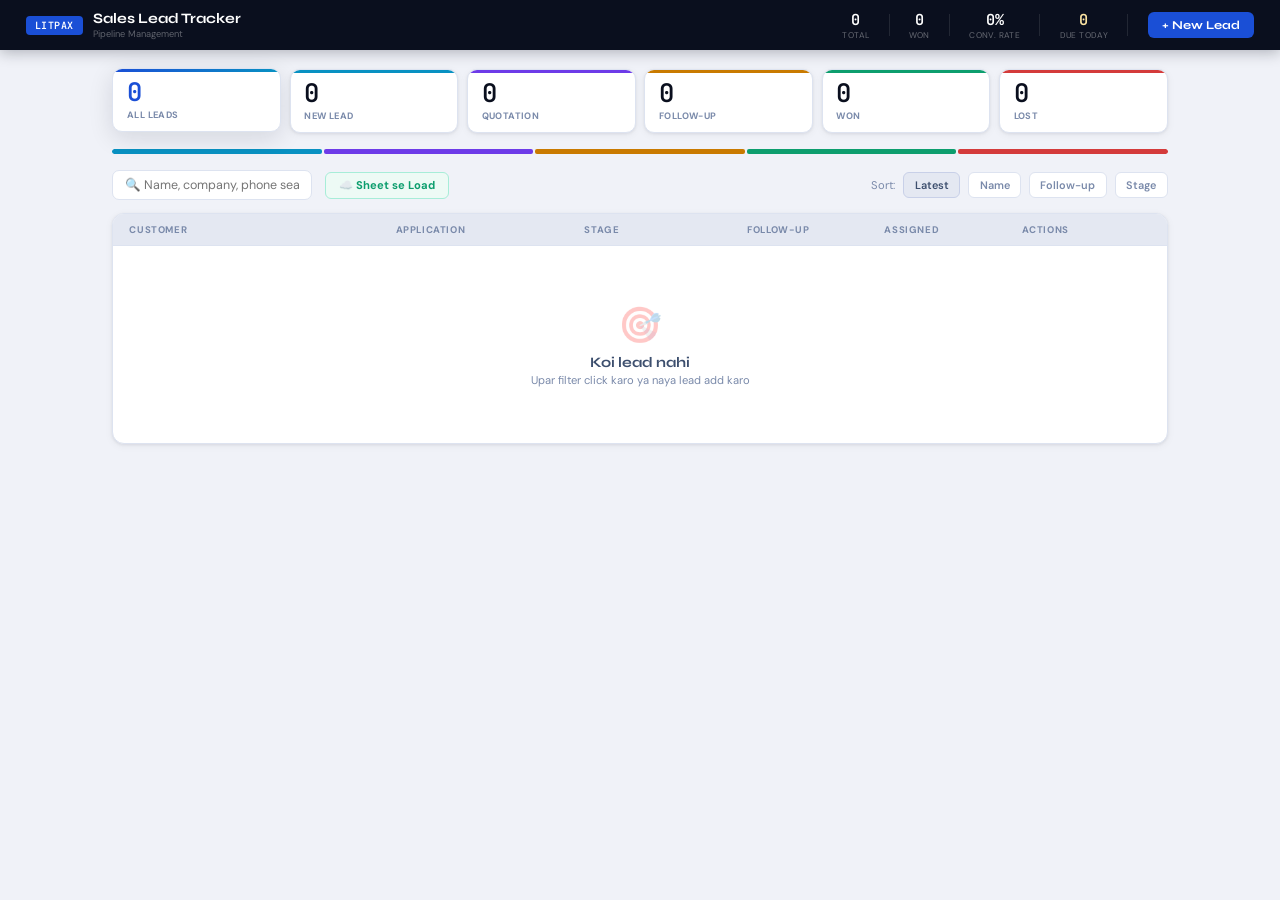
==== commit 8b5b0c47: "Update index.html" ====
--- a/index.html
+++ b/index.html
@@ -267,6 +267,7 @@
   <!-- Toolbar -->
   <div class="toolbar">
     <input class="fsearch" type="text" id="search-inp" placeholder="🔍 Name, company, phone search karo..." oninput="renderTable()">
+    <button onclick="loadFromSheets()" id="sync-btn" style="margin-left:.3rem;background:var(--green-l);color:var(--green);border:1px solid var(--green-m);border-radius:6px;padding:.35rem .8rem;font-size:.7rem;font-weight:700;cursor:pointer;font-family:'DM Sans',sans-serif;display:flex;align-items:center;gap:.3rem;">☁️ Sheet se Load</button>
     <span class="sort-lbl">Sort:</span>
     <button class="sort-btn on" onclick="setSort('date',this)">Latest</button>
     <button class="sort-btn"    onclick="setSort('name',this)">Name</button>
@@ -429,7 +430,7 @@
   'Order Confirmed':{badge:'background:#edfaf5;color:#0d9e6e'},
   'Lost':           {badge:'background:#fff0f0;color:#d43b3b'},
 };
-const GS_HEADERS=['ID','Date Added','Customer Name','Phone','Email','Company','City','State','Application','Voltage','Capacity','No. of Batteries','Existing Brand','Lead Source','Budget','Stage','Follow-up Date','Assigned To','Notes','Last Updated'];
+const GS_HEADERS=['Lead ID','Date Added','Customer Name','Phone','Email','Company','City','State','Application Type','Voltage','Capacity','No. of Batteries','Existing Brand','Budget Range','Lead Source','Stage','Next Follow-up','Assigned To','Notes','Last Updated'];
 
 let FILTER='All', SORT='date';
 
@@ -512,6 +513,33 @@
   return `<span class="fu-ok">📅 ${followup}</span>`;
 }
 
+// ── LOAD FROM GOOGLE SHEETS ──
+async function loadFromSheets(){
+  const btn=document.getElementById('sync-btn');
+  btn.textContent='⏳ Loading...'; btn.disabled=true;
+  try{
+    const url=SCRIPT_URL+'?action=getLeads&stage=All';
+    const r=await fetch(url);
+    const d=await r.json();
+    if(d.ok && d.leads && d.leads.length){
+      // Merge: Sheet leads override local, keep history from local if exists
+      const local=getLeads();
+      const merged=d.leads.map(sl=>{
+        const loc=local.find(l=>l.id===sl.id);
+        return {...sl, history: loc?.history||[{stage:sl.stage,date:sl.date,note:'Loaded from Sheet'}]};
+      });
+      saveLeads(merged);
+      renderTable(); updateStats();
+      toast('✅ '+merged.length+' leads Sheet se load ho gaye!','ok');
+    } else {
+      toast('Sheet mein koi data nahi mila','err');
+    }
+  }catch(e){
+    toast('❌ Sheet se load nahi hua — Script check karo','err');
+  }
+  btn.textContent='☁️ Sheet se Load'; btn.disabled=false;
+}
+
 // ── RENDER TABLE ──
 function renderTable(){
   let leads=getLeads();
@@ -615,7 +643,18 @@
 
 // ── DETAIL MODAL ──
 function buildSheetRow(l){
-  return [l.id,l.date,l.name,l.phone,l.email||'',l.company||'',l.city||'',l.state||'',l.oem||'',l.voltage||'',l.capacity||'',l.fleet||'',l.model||'',l.source||'',l.amount||'',l.stage,l.followup||'',l.assigned||'',l.notes||'',l.updatedAt||l.date];
+  // Order matches Apps Script LEAD_HEADERS exactly:
+  // Lead ID, Date Added, Customer Name, Phone, Email, Company, City, State,
+  // Application Type, Voltage, Capacity, No. of Batteries, Existing Brand,
+  // Budget Range, Lead Source, Stage, Next Follow-up, Assigned To, Notes, Last Updated
+  return [
+    l.id, l.date, l.name, l.phone, l.email||'',
+    l.company||'', l.city||'', l.state||'',
+    l.oem||'', l.voltage||'', l.capacity||'', l.fleet||'',
+    l.model||'', l.amount||'', l.source||'',
+    l.stage, l.followup||'', l.assigned||'', l.notes||'',
+    l.updatedAt||l.date
+  ];
 }
 
 function openDetail(id){
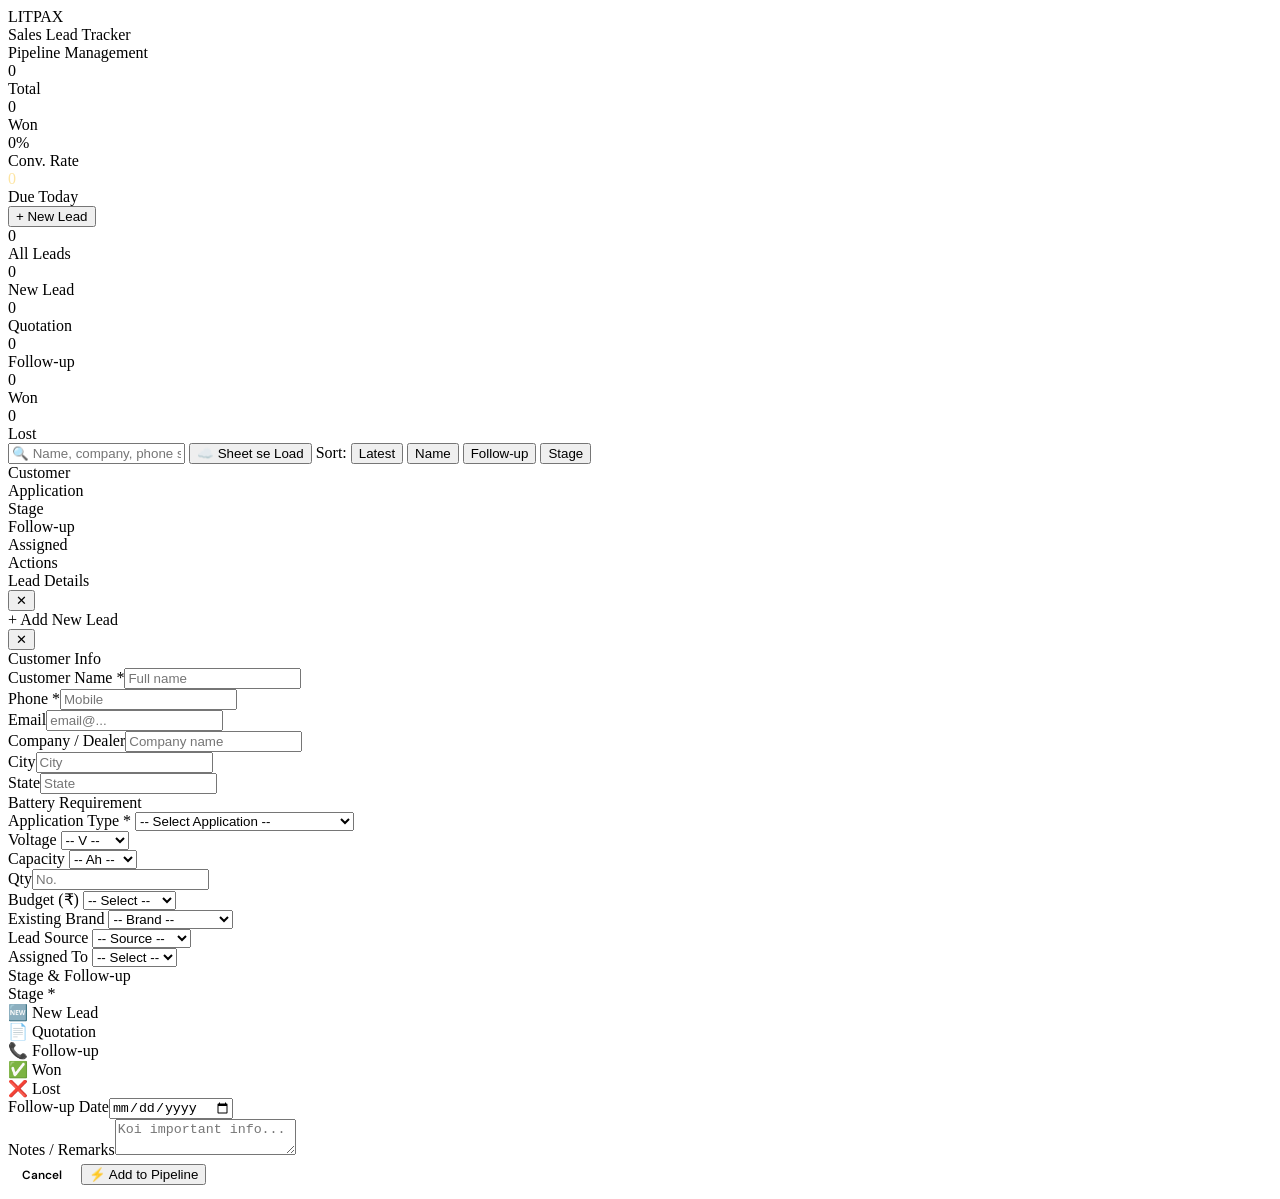
==== commit 520a245b: "Update index.html" ====
--- a/index.html
+++ b/index.html
@@ -5,225 +5,7 @@
 <meta name="viewport" content="width=device-width, initial-scale=1.0">
 <title>Litpax — Sales Lead Tracker</title>
 <link href="https://fonts.googleapis.com/css2?family=Syne:wght@600;700;800&family=DM+Sans:wght@400;500;600&family=JetBrains+Mono:wght@400;500&display=swap" rel="stylesheet">
-<style>
-:root{
-  --ink:#0a0f1e;--ink3:#3d4f6e;--muted:#7a8aaa;--muted2:#b0bdd4;
-  --bg:#f0f2f8;--bg2:#e4e8f2;--white:#fff;
-  --border:#dde3f0;--border2:#c8d0e8;
-  --blue:#1a4fd6;--blue-l:#eef3ff;--blue-m:#c2d2f8;--blue-d:#1240b0;
-  --green:#0d9e6e;--green-l:#edfaf5;--green-m:#a7edd8;
-  --amber:#c97a00;--amber-l:#fff8eb;--amber-m:#fde5a3;
-  --red:#d43b3b;--red-l:#fff0f0;--red-m:#f8c4c4;
-  --purple:#6d3be8;--purple-l:#f3effe;--purple-m:#d3bef8;
-  --sky:#0891c2;--sky-l:#ecf9ff;
-  --sh:0 1px 3px rgba(10,15,30,.07),0 2px 8px rgba(10,15,30,.05);
-  --sh2:0 6px 24px rgba(10,15,30,.12);
-  --sh3:0 16px 48px rgba(10,15,30,.18);
-}
-*{box-sizing:border-box;margin:0;padding:0;}
-body{font-family:'DM Sans',sans-serif;background:var(--bg);color:var(--ink);min-height:100vh;}
-
-/* ── TOPBAR ── */
-.topbar{background:var(--ink);height:50px;padding:0 1.6rem;display:flex;align-items:center;justify-content:space-between;position:sticky;top:0;z-index:100;box-shadow:0 2px 14px rgba(10,15,30,.3);}
-.tb-left{display:flex;align-items:center;gap:.65rem;}
-.tb-badge{background:var(--blue);color:#fff;font-family:'JetBrains Mono',monospace;font-size:10px;font-weight:600;padding:3px 9px;border-radius:4px;letter-spacing:.5px;}
-.tb-name{font-family:'Syne',sans-serif;font-size:.9rem;font-weight:700;color:#fff;}
-.tb-sub{font-size:.58rem;color:rgba(255,255,255,.35);margin-top:1px;}
-.tb-right{display:flex;align-items:center;gap:1.2rem;}
-.tb-k{text-align:center;}
-.tb-k-v{font-family:'JetBrains Mono',monospace;font-size:.95rem;font-weight:600;color:#fff;}
-.tb-k-l{font-size:.52rem;color:rgba(255,255,255,.38);text-transform:uppercase;letter-spacing:.4px;}
-.tb-sep{width:1px;height:22px;background:rgba(255,255,255,.1);}
-.btn-new-lead{background:var(--blue);color:#fff;border:none;border-radius:6px;padding:.4rem .9rem;font-family:'Syne',sans-serif;font-size:.75rem;font-weight:700;cursor:pointer;transition:all .15s;display:flex;align-items:center;gap:.3rem;}
-.btn-new-lead:hover{background:var(--blue-d);}
-
-/* ── PAGE ── */
-.page{max-width:1100px;margin:0 auto;padding:1.2rem 1.4rem;}
-
-/* ── KPI STRIP ── */
-.kpi-row{display:grid;grid-template-columns:repeat(6,1fr);gap:.55rem;margin-bottom:1rem;}
-.kpi{background:var(--white);border:1px solid var(--border);border-radius:10px;padding:.65rem .85rem;box-shadow:var(--sh);position:relative;overflow:hidden;cursor:pointer;transition:box-shadow .15s,transform .15s;}
-.kpi:hover{box-shadow:var(--sh2);transform:translateY(-1px);}
-.kpi::after{content:'';position:absolute;top:0;left:0;right:0;height:3px;}
-.kpi-all::after{background:linear-gradient(90deg,var(--blue),var(--sky));}
-.kpi-new::after{background:var(--sky);}
-.kpi-quot::after{background:var(--purple);}
-.kpi-fol::after{background:var(--amber);}
-.kpi-won::after{background:var(--green);}
-.kpi-lost::after{background:var(--red);}
-.kpi-v{font-family:'JetBrains Mono',monospace;font-size:1.6rem;font-weight:600;color:var(--ink);line-height:1;}
-.kpi-l{font-size:.58rem;font-weight:700;color:var(--muted);text-transform:uppercase;letter-spacing:.4px;margin-top:.22rem;}
-.kpi.active-kpi{box-shadow:var(--sh2);transform:translateY(-1px);}
-.kpi-all.active-kpi .kpi-v{color:var(--blue);}
-.kpi-new.active-kpi .kpi-v{color:var(--sky);}
-.kpi-quot.active-kpi .kpi-v{color:var(--purple);}
-.kpi-fol.active-kpi .kpi-v{color:var(--amber);}
-.kpi-won.active-kpi .kpi-v{color:var(--green);}
-.kpi-lost.active-kpi .kpi-v{color:var(--red);}
-
-/* ── PIPELINE BAR ── */
-.pipe-bar{display:flex;height:5px;border-radius:3px;overflow:hidden;gap:2px;margin-bottom:1rem;}
-.pb-s{border-radius:2px;transition:flex .4s;min-width:3px;}
-
-/* ── TOOLBAR ── */
-.toolbar{display:flex;align-items:center;gap:.5rem;margin-bottom:.8rem;flex-wrap:wrap;}
-.fsearch{background:var(--white);border:1.5px solid var(--border);border-radius:7px;padding:.38rem .75rem;font-family:'DM Sans',sans-serif;font-size:.78rem;color:var(--ink);outline:none;transition:all .15s;width:200px;}
-.fsearch:focus{border-color:var(--blue);box-shadow:0 0 0 3px var(--blue-l);}
-.sort-lbl{font-size:.7rem;color:var(--muted);margin-left:auto;}
-.sort-btn{padding:.3rem .65rem;border-radius:6px;font-size:.68rem;font-weight:600;border:1px solid var(--border);cursor:pointer;background:var(--white);color:var(--muted);font-family:'DM Sans',sans-serif;transition:all .13s;}
-.sort-btn:hover,.sort-btn.on{background:var(--bg2);border-color:var(--border2);color:var(--ink3);}
-
-/* ── LEAD TABLE ── */
-.lead-table{background:var(--white);border:1px solid var(--border);border-radius:12px;overflow:hidden;box-shadow:var(--sh);}
-.lt-head{display:grid;grid-template-columns:2fr 1.4fr 1.2fr 1fr 1fr 1fr;align-items:center;padding:.55rem 1rem;background:var(--bg2);border-bottom:1px solid var(--border);gap:.5rem;}
-.lt-h{font-size:.6rem;font-weight:700;color:var(--muted);text-transform:uppercase;letter-spacing:.6px;}
-.lt-body{display:flex;flex-direction:column;}
-.lt-row{display:grid;grid-template-columns:2fr 1.4fr 1.2fr 1fr 1fr 1fr;align-items:center;padding:.6rem 1rem;border-bottom:1px solid var(--border);gap:.5rem;cursor:pointer;transition:background .12s;}
-.lt-row:last-child{border-bottom:none;}
-.lt-row:hover{background:var(--blue-l);}
-
-/* name col */
-.lt-name{font-family:'Syne',sans-serif;font-size:.88rem;font-weight:700;color:var(--ink);}
-.lt-co{font-size:.65rem;color:var(--muted);margin-top:.08rem;}
-.lt-phone{font-family:'JetBrains Mono',monospace;font-size:.72rem;color:var(--ink3);}
-
-/* stage badge */
-.badge{font-size:.6rem;font-weight:700;padding:.2rem .6rem;border-radius:20px;white-space:nowrap;display:inline-block;}
-
-/* app col */
-.lt-app{font-size:.72rem;color:var(--ink3);}
-
-/* follow-up col */
-.fu-ok  {font-size:.68rem;font-weight:600;color:var(--green);}
-.fu-due {font-size:.68rem;font-weight:600;color:var(--amber);}
-.fu-over{font-size:.68rem;font-weight:600;color:var(--red);}
-.fu-none{font-size:.68rem;color:var(--muted2);}
-
-/* assigned col */
-.lt-asgn{font-size:.7rem;color:var(--ink3);}
-
-/* action col */
-.row-actions{display:flex;gap:.25rem;}
-.ra{font-size:.6rem;font-weight:700;padding:.2rem .5rem;border-radius:4px;border:1px solid var(--border);cursor:pointer;background:var(--bg);color:var(--muted);font-family:'DM Sans',sans-serif;transition:all .12s;white-space:nowrap;}
-.ra:hover{background:var(--blue-l);border-color:var(--blue-m);color:var(--blue);}
-.ra.won{color:var(--green);}
-.ra.lost{color:var(--red);}
-
-.empty-state{text-align:center;padding:3.5rem 2rem;color:var(--muted);}
-.empty-icon{font-size:2.2rem;opacity:.25;margin-bottom:.4rem;}
-.empty-title{font-family:'Syne',sans-serif;font-size:.9rem;font-weight:700;color:var(--ink3);}
-
-/* ── ADD LEAD MODAL ── */
-.moverlay{display:none;position:fixed;inset:0;background:rgba(10,15,30,.65);z-index:200;align-items:center;justify-content:center;padding:1rem;backdrop-filter:blur(5px);}
-.moverlay.open{display:flex;}
-
-/* Detail modal — wide */
-.modal-detail{background:var(--white);border-radius:14px;width:100%;max-width:660px;max-height:92vh;overflow-y:auto;box-shadow:var(--sh3);animation:mIn .18s ease;}
-/* Add lead modal — medium */
-.modal-add{background:var(--white);border-radius:14px;width:100%;max-width:500px;max-height:92vh;overflow-y:auto;box-shadow:var(--sh3);animation:mIn .18s ease;}
-@keyframes mIn{from{opacity:0;transform:scale(.95) translateY(12px);}to{opacity:1;transform:none;}}
-
-.mhead{padding:.9rem 1.2rem;display:flex;align-items:center;justify-content:space-between;background:linear-gradient(135deg,#0d1c44,#1a4fd6);border-radius:14px 14px 0 0;position:sticky;top:0;z-index:5;}
-.mtitle{font-family:'Syne',sans-serif;font-size:.92rem;font-weight:700;color:#fff;}
-.mclose{background:rgba(255,255,255,.15);border:none;color:#fff;width:26px;height:26px;border-radius:5px;cursor:pointer;font-size:.9rem;display:flex;align-items:center;justify-content:center;}
-.mbody{padding:1rem 1.2rem;}
-.mfooter{padding:.75rem 1.2rem;border-top:1px solid var(--border);display:flex;justify-content:space-between;gap:.5rem;position:sticky;bottom:0;background:var(--white);border-radius:0 0 14px 14px;}
-
-/* Detail sections */
-.sec-title{font-size:.58rem;font-weight:700;color:var(--muted);text-transform:uppercase;letter-spacing:.9px;margin-bottom:.5rem;padding-bottom:.28rem;border-bottom:1px solid var(--border);}
-.dgrid{display:grid;grid-template-columns:1fr 1fr;gap:.4rem;margin-bottom:.85rem;}
-.ditem{background:var(--bg);border-radius:6px;padding:.5rem .7rem;}
-.dlbl{font-size:.55rem;font-weight:700;color:var(--muted);text-transform:uppercase;letter-spacing:.4px;margin-bottom:.12rem;}
-.dval{font-size:.8rem;font-weight:500;color:var(--ink);}
-
-/* Journey in modal */
-.journey{display:flex;align-items:center;margin:.5rem 0 .9rem;position:relative;}
-.jstep{flex:1;display:flex;flex-direction:column;align-items:center;position:relative;cursor:pointer;}
-.jstep:not(:last-child)::after{content:'';position:absolute;top:11px;left:50%;right:-50%;height:2px;background:var(--border2);z-index:0;transition:background .25s;}
-.jstep.done:not(:last-child)::after{background:var(--green);}
-.jdot{width:22px;height:22px;border-radius:50%;border:2px solid var(--border2);background:var(--bg);z-index:1;position:relative;display:flex;align-items:center;justify-content:center;font-size:9px;font-weight:700;transition:all .2s;color:var(--muted2);}
-.jdot.done{background:var(--green);border-color:var(--green);color:#fff;}
-.jdot.active{border-width:3px;}
-.jdot.jlost{background:var(--red);border-color:var(--red);color:#fff;}
-.jlbl{font-size:9px;color:var(--muted);margin-top:4px;text-align:center;line-height:1.2;max-width:54px;}
-.jlbl.active{color:var(--ink);font-weight:700;}
-
-/* Stage update buttons */
-.stage-btns{display:flex;flex-wrap:wrap;gap:.3rem;margin:.35rem 0 .85rem;}
-.sb2{padding:.35rem .8rem;border-radius:20px;font-size:.7rem;font-weight:700;border:1.5px solid var(--border);cursor:pointer;transition:all .14s;background:var(--bg);color:var(--muted);font-family:'DM Sans',sans-serif;}
-.sb2[data-s="New Lead"]{border-color:var(--sky);color:var(--sky);}
-.sb2[data-s="Quotation Sent"]{border-color:var(--purple);color:var(--purple);}
-.sb2[data-s="Follow-up"]{border-color:var(--amber);color:var(--amber);}
-.sb2[data-s="Order Confirmed"]{border-color:var(--green);color:var(--green);}
-.sb2[data-s="Lost"]{border-color:var(--red);color:var(--red);}
-.sb2.cur{color:#fff;border-color:transparent;}
-.sb2[data-s="New Lead"].cur{background:var(--sky);}
-.sb2[data-s="Quotation Sent"].cur{background:var(--purple);}
-.sb2[data-s="Follow-up"].cur{background:var(--amber);}
-.sb2[data-s="Order Confirmed"].cur{background:var(--green);}
-.sb2[data-s="Lost"].cur{background:var(--red);}
-
-/* History */
-.hist-list{display:flex;flex-direction:column;gap:.2rem;max-height:110px;overflow-y:auto;background:var(--bg);border-radius:6px;padding:.45rem .65rem;}
-.hist-row{display:flex;gap:.45rem;font-size:.66rem;padding:2px 0;border-bottom:1px dashed var(--border);}
-.hist-row:last-child{border-bottom:none;}
-.hist-date{color:var(--muted);white-space:nowrap;min-width:70px;}
-.hist-stage{font-weight:600;color:var(--ink3);}
-.hist-note{color:var(--muted);}
-
-/* Copy table */
-.copy-wrap{background:var(--bg);border:1px solid var(--border);border-radius:8px;overflow:hidden;margin-top:.85rem;}
-.copy-head{display:flex;align-items:center;justify-content:space-between;padding:.5rem .8rem;background:var(--ink3);}
-.copy-head-title{font-size:.68rem;font-weight:700;color:#fff;font-family:'Syne',sans-serif;}
-.cbtns{display:flex;gap:.3rem;}
-.cbtn{font-size:.62rem;font-weight:700;padding:.24rem .6rem;border-radius:4px;border:none;cursor:pointer;font-family:'DM Sans',sans-serif;transition:all .13s;}
-.cbtn-row{background:var(--blue-l);color:var(--blue);}
-.cbtn-row:hover{background:var(--blue);color:#fff;}
-.cbtn-full{background:var(--green-l);color:var(--green);}
-.cbtn-full:hover{background:var(--green);color:#fff;}
-.ctable{width:100%;border-collapse:collapse;}
-.ctable tr{border-bottom:1px solid var(--border);}
-.ctable tr:last-child{border-bottom:none;}
-.ctable td{padding:.26rem .65rem;font-size:.64rem;font-family:'JetBrains Mono',monospace;}
-.ct-h{background:var(--ink3);color:rgba(255,255,255,.6);white-space:nowrap;width:30%;font-size:.6rem;font-weight:500;}
-.ct-v{color:var(--ink3);background:var(--white);word-break:break-all;}
-.ct-mt{color:var(--muted2);font-style:italic;}
-
-/* Add form */
-.fld{display:flex;flex-direction:column;gap:.2rem;margin-bottom:.48rem;}
-.fld label{font-size:.64rem;font-weight:600;color:var(--ink3);}
-.req{color:var(--red);}
-.fld input,.fld select,.fld textarea{background:var(--bg);border:1.5px solid var(--border);border-radius:6px;color:var(--ink);font-family:'DM Sans',sans-serif;font-size:.82rem;padding:.46rem .68rem;width:100%;transition:border .15s;-webkit-appearance:none;}
-.fld input:focus,.fld select:focus,.fld textarea:focus{outline:none;border-color:var(--blue);background:#fff;box-shadow:0 0 0 3px var(--blue-l);}
-.fld select{background-image:url("data:image/svg+xml,%3Csvg xmlns='http://www.w3.org/2000/svg' width='9' height='5'%3E%3Cpath d='M1 1l3.5 3.5L8 1' stroke='%237a8aaa' stroke-width='1.4' fill='none'/%3E%3C/svg%3E");background-repeat:no-repeat;background-position:right .6rem center;padding-right:1.8rem;}
-.fld textarea{resize:none;height:50px;font-size:.78rem;}
-.frow{display:grid;grid-template-columns:1fr 1fr;gap:.4rem;}
-.f3{display:grid;grid-template-columns:1fr 1fr 1fr;gap:.4rem;}
-.stage-pills{display:flex;flex-wrap:wrap;gap:.28rem;margin-top:.2rem;}
-.sp{padding:.28rem .62rem;border-radius:20px;font-size:.66rem;font-weight:600;border:1.5px solid var(--border);cursor:pointer;transition:all .14s;color:var(--muted);background:var(--bg);user-select:none;}
-.sp:hover{border-color:var(--blue-m);color:var(--blue);background:var(--blue-l);}
-.sp.sel{color:#fff;border-color:transparent;}
-.sp[data-s="New Lead"].sel{background:var(--sky);}
-.sp[data-s="Quotation Sent"].sel{background:var(--purple);}
-.sp[data-s="Follow-up"].sel{background:var(--amber);}
-.sp[data-s="Order Confirmed"].sel{background:var(--green);}
-.sp[data-s="Lost"].sel{background:var(--red);}
-.form-sec-title{font-size:.58rem;font-weight:700;color:var(--muted);text-transform:uppercase;letter-spacing:.9px;margin:.7rem 0 .45rem;padding-bottom:.25rem;border-bottom:1px solid var(--border);}
-
-/* Buttons */
-.btn-primary{background:var(--blue);color:#fff;border:none;border-radius:7px;padding:.55rem 1.2rem;font-family:'Syne',sans-serif;font-size:.8rem;font-weight:700;cursor:pointer;transition:all .16s;box-shadow:0 3px 10px rgba(26,79,214,.28);}
-.btn-primary:hover{background:var(--blue-d);}
-.btn-primary:disabled{background:var(--border2);box-shadow:none;cursor:not-allowed;color:var(--muted);}
-.btn-danger{background:var(--red-l);color:var(--red);border:1px solid var(--red-m);border-radius:6px;padding:.48rem .9rem;font-size:.74rem;font-weight:700;cursor:pointer;font-family:'DM Sans',sans-serif;}
-.btn-save{background:var(--blue);color:#fff;border:none;border-radius:6px;padding:.48rem 1.1rem;font-size:.76rem;font-weight:700;cursor:pointer;font-family:'DM Sans',sans-serif;box-shadow:0 2px 8px rgba(26,79,214,.22);}
-.mlbl{font-size:.58rem;font-weight:700;color:var(--muted);text-transform:uppercase;letter-spacing:.9px;margin-bottom:.35rem;}
-
-/* Toast */
-.toast{position:fixed;bottom:1.2rem;right:1.2rem;background:var(--ink);color:#fff;padding:.62rem 1rem;border-radius:8px;font-size:.78rem;font-weight:600;z-index:500;opacity:0;transform:translateY(8px);transition:all .22s;box-shadow:var(--sh3);}
-.toast.show{opacity:1;transform:translateY(0);}
-.toast.ok{background:var(--green);}
-.toast.err{background:var(--red);}
-</style>
+<link rel="stylesheet" href="style.css">
 </head>
 <body>
 
@@ -252,27 +34,28 @@
 <!-- PAGE -->
 <div class="page">
 
-  <!-- KPI (click to filter) -->
+  <!-- KPI Cards -->
   <div class="kpi-row">
-    <div class="kpi kpi-all active-kpi" id="kpi-all"   onclick="setFilter('All',this)">       <div class="kpi-v" id="k-total">0</div><div class="kpi-l">All Leads</div></div>
-    <div class="kpi kpi-new"            id="kpi-new"   onclick="setFilter('New Lead',this)">  <div class="kpi-v" id="k-new">0</div>  <div class="kpi-l">New Lead</div></div>
-    <div class="kpi kpi-quot"           id="kpi-quot"  onclick="setFilter('Quotation Sent',this)"><div class="kpi-v" id="k-quot">0</div><div class="kpi-l">Quotation</div></div>
-    <div class="kpi kpi-fol"            id="kpi-fol"   onclick="setFilter('Follow-up',this)"> <div class="kpi-v" id="k-fol">0</div>  <div class="kpi-l">Follow-up</div></div>
-    <div class="kpi kpi-won"            id="kpi-won"   onclick="setFilter('Order Confirmed',this)"><div class="kpi-v" id="k-won">0</div><div class="kpi-l">Won</div></div>
-    <div class="kpi kpi-lost"           id="kpi-lost"  onclick="setFilter('Lost',this)">      <div class="kpi-v" id="k-lost">0</div> <div class="kpi-l">Lost</div></div>
-  </div>
-
+    <div class="kpi kpi-all active-kpi" id="kpi-all"  onclick="setFilter('All',this)">          <div class="kpi-v" id="k-total">0</div><div class="kpi-l">All Leads</div></div>
+    <div class="kpi kpi-new"            id="kpi-new"  onclick="setFilter('New Lead',this)">     <div class="kpi-v" id="k-new">0</div>  <div class="kpi-l">New Lead</div></div>
+    <div class="kpi kpi-quot"           id="kpi-quot" onclick="setFilter('Quotation Sent',this)"><div class="kpi-v" id="k-quot">0</div><div class="kpi-l">Quotation</div></div>
+    <div class="kpi kpi-fol"            id="kpi-fol"  onclick="setFilter('Follow-up',this)">    <div class="kpi-v" id="k-fol">0</div>  <div class="kpi-l">Follow-up</div></div>
+    <div class="kpi kpi-won"            id="kpi-won"  onclick="setFilter('Order Confirmed',this)"><div class="kpi-v" id="k-won">0</div><div class="kpi-l">Won</div></div>
+    <div class="kpi kpi-lost"           id="kpi-lost" onclick="setFilter('Lost',this)">         <div class="kpi-v" id="k-lost">0</div> <div class="kpi-l">Lost</div></div>
+  </div>
+
+  <!-- Pipeline Bar -->
   <div class="pipe-bar" id="pipe-bar"></div>
 
   <!-- Toolbar -->
   <div class="toolbar">
     <input class="fsearch" type="text" id="search-inp" placeholder="🔍 Name, company, phone search karo..." oninput="renderTable()">
-    <button onclick="loadFromSheets()" id="sync-btn" style="margin-left:.3rem;background:var(--green-l);color:var(--green);border:1px solid var(--green-m);border-radius:6px;padding:.35rem .8rem;font-size:.7rem;font-weight:700;cursor:pointer;font-family:'DM Sans',sans-serif;display:flex;align-items:center;gap:.3rem;">☁️ Sheet se Load</button>
+    <button class="btn-sync" id="sync-btn" onclick="loadFromSheets()">☁️ Sheet se Load</button>
     <span class="sort-lbl">Sort:</span>
     <button class="sort-btn on" onclick="setSort('date',this)">Latest</button>
-    <button class="sort-btn"    onclick="setSort('name',this)">Name</button>
-    <button class="sort-btn"    onclick="setSort('followup',this)">Follow-up</button>
-    <button class="sort-btn"    onclick="setSort('stage',this)">Stage</button>
+    <button class="sort-btn"   onclick="setSort('name',this)">Name</button>
+    <button class="sort-btn"   onclick="setSort('followup',this)">Follow-up</button>
+    <button class="sort-btn"   onclick="setSort('stage',this)">Stage</button>
   </div>
 
   <!-- Lead Table -->
@@ -289,7 +72,7 @@
   </div>
 </div>
 
-<!-- ── DETAIL MODAL ── -->
+<!-- DETAIL MODAL -->
 <div class="moverlay" id="modal-detail" onclick="if(event.target===this)closeDetail()">
   <div class="modal-detail">
     <div class="mhead">
@@ -301,7 +84,7 @@
   </div>
 </div>
 
-<!-- ── ADD LEAD MODAL ── -->
+<!-- ADD LEAD MODAL -->
 <div class="moverlay" id="modal-add" onclick="if(event.target===this)closeAddModal()">
   <div class="modal-add">
     <div class="mhead">
@@ -309,6 +92,7 @@
       <button class="mclose" onclick="closeAddModal()">✕</button>
     </div>
     <div class="mbody">
+
       <div class="form-sec-title">Customer Info</div>
       <div class="fld"><label>Customer Name <span class="req">*</span></label><input type="text" id="f-name" placeholder="Full name" autocomplete="off"></div>
       <div class="frow">
@@ -406,6 +190,7 @@
         <div class="fld"><label>Follow-up Date</label><input type="date" id="f-followup"></div>
       </div>
       <div class="fld"><label>Notes / Remarks</label><textarea id="f-notes" placeholder="Koi important info..."></textarea></div>
+
     </div>
     <div class="mfooter">
       <button onclick="closeAddModal()" style="background:var(--bg);color:var(--muted);border:1px solid var(--border);border-radius:6px;padding:.48rem .9rem;font-size:.74rem;font-weight:600;cursor:pointer;font-family:'DM Sans',sans-serif;">Cancel</button>
@@ -414,393 +199,9 @@
   </div>
 </div>
 
+<!-- TOAST -->
 <div class="toast" id="toast"></div>
 
-<script>
-const SCRIPT_URL='https://script.google.com/macros/s/AKfycbyV0Y8xU1KjqOjjCbhm93u8m-zau60rOYEiHARB8oq1GBeUT9kaoLlEWUwCkX-Oqo16/exec';
-
-const MAIN_STAGES=['New Lead','Quotation Sent','Follow-up','Order Confirmed'];
-const NEXT_STAGE={'New Lead':'Quotation Sent','Quotation Sent':'Follow-up','Follow-up':'Order Confirmed'};
-const S_EMOJI={'New Lead':'🆕','Quotation Sent':'📄','Follow-up':'📞','Order Confirmed':'✅','Lost':'❌'};
-const S_SHORT={'New Lead':'New Lead','Quotation Sent':'Quotation','Follow-up':'Follow-up','Order Confirmed':'Won','Lost':'Lost'};
-const S_COLOR={
-  'New Lead':       {badge:'background:#e0f5fd;color:#0891c2'},
-  'Quotation Sent': {badge:'background:#f3effe;color:#6d3be8'},
-  'Follow-up':      {badge:'background:#fff8eb;color:#c97a00'},
-  'Order Confirmed':{badge:'background:#edfaf5;color:#0d9e6e'},
-  'Lost':           {badge:'background:#fff0f0;color:#d43b3b'},
-};
-const GS_HEADERS=['Lead ID','Date Added','Customer Name','Phone','Email','Company','City','State','Application Type','Voltage','Capacity','No. of Batteries','Existing Brand','Budget Range','Lead Source','Stage','Next Follow-up','Assigned To','Notes','Last Updated'];
-
-let FILTER='All', SORT='date';
-
-function getLeads(){try{return JSON.parse(localStorage.getItem('litpax_v2')||'[]');}catch{return[];}}
-function saveLeads(l){localStorage.setItem('litpax_v2',JSON.stringify(l));}
-function td(){return new Date().toISOString().slice(0,10);}
-function toast(msg,type=''){
-  const t=document.getElementById('toast');
-  t.textContent=msg; t.className='toast show'+(type?' '+type:'');
-  setTimeout(()=>t.classList.remove('show'),2600);
-}
-
-// ── FORM ──
-function selStage(el){
-  document.querySelectorAll('#modal-add .sp').forEach(p=>p.classList.remove('sel'));
-  el.classList.add('sel');
-  document.getElementById('f-stage').value=el.dataset.s;
-}
-function openAddModal(){document.getElementById('modal-add').classList.add('open');}
-function closeAddModal(){document.getElementById('modal-add').classList.remove('open');}
-
-function addLead(){
-  const name=document.getElementById('f-name').value.trim();
-  const phone=document.getElementById('f-phone').value.trim();
-  const oem=document.getElementById('f-oem').value;
-  const stage=document.getElementById('f-stage').value;
-  if(!name||!phone||!oem||!stage){toast('Name, Phone aur Application required hai','err');return;}
-  const btn=document.getElementById('add-btn');
-  btn.disabled=true; btn.textContent='⏳ Adding...';
-  const lead={
-    id:'LD'+Date.now(),date:td(),name,phone,
-    email:document.getElementById('f-email').value.trim(),
-    company:document.getElementById('f-company').value.trim(),
-    city:document.getElementById('f-city').value.trim(),
-    state:document.getElementById('f-state').value.trim(),
-    oem,voltage:document.getElementById('f-voltage').value,
-    capacity:document.getElementById('f-capacity').value,
-    fleet:document.getElementById('f-fleet').value,
-    model:document.getElementById('f-model').value,
-    source:document.getElementById('f-source').value,
-    amount:document.getElementById('f-amount').value,
-    stage,followup:document.getElementById('f-followup').value,
-    notes:document.getElementById('f-notes').value.trim(),
-    assigned:document.getElementById('f-assigned').value,
-    history:[{stage,date:td(),note:'Lead added'}],
-    updatedAt:td()
-  };
-  const leads=getLeads(); leads.unshift(lead); saveLeads(leads);
-  renderTable(); updateStats();
-  if(SCRIPT_URL) syncToSheets('addLead',lead).then(ok=>toast(ok?'✅ Added & synced!':'💾 Saved locally',ok?'ok':''));
-  else toast('✅ Lead added — '+name,'ok');
-  resetForm(); closeAddModal();
-  btn.disabled=false; btn.textContent='⚡ Add to Pipeline';
-}
-
-function resetForm(){
-  ['f-name','f-phone','f-email','f-company','f-city','f-state','f-fleet','f-notes','f-followup'].forEach(id=>{const el=document.getElementById(id);if(el)el.value='';});
-  ['f-oem','f-voltage','f-capacity','f-model','f-source','f-assigned','f-amount'].forEach(id=>{const el=document.getElementById(id);if(el)el.value='';});
-  document.querySelectorAll('#modal-add .sp').forEach(p=>p.classList.remove('sel'));
-  document.querySelector('#modal-add .sp[data-s="New Lead"]').classList.add('sel');
-  document.getElementById('f-stage').value='New Lead';
-}
-
-// ── FILTER / SORT ──
-function setFilter(f,el){
-  FILTER=f;
-  document.querySelectorAll('.kpi').forEach(k=>k.classList.remove('active-kpi'));
-  el.classList.add('active-kpi');
-  renderTable();
-}
-function setSort(s,el){SORT=s;document.querySelectorAll('.sort-btn').forEach(b=>b.classList.remove('on'));el.classList.add('on');renderTable();}
-
-// ── FOLLOW-UP HTML ──
-function fuHtml(followup){
-  if(!followup) return '<span class="fu-none">—</span>';
-  const diff=Math.round((new Date(followup)-new Date(td()))/86400000);
-  if(diff<0)        return `<span class="fu-over">⚠️ Overdue ${Math.abs(diff)}d</span>`;
-  if(diff===0)      return `<span class="fu-due">📞 Aaj!</span>`;
-  if(diff<=2)       return `<span class="fu-due">📞 ${diff}d baad</span>`;
-  return `<span class="fu-ok">📅 ${followup}</span>`;
-}
-
-// ── LOAD FROM GOOGLE SHEETS ──
-async function loadFromSheets(){
-  const btn=document.getElementById('sync-btn');
-  btn.textContent='⏳ Loading...'; btn.disabled=true;
-  try{
-    const url=SCRIPT_URL+'?action=getLeads&stage=All';
-    const r=await fetch(url);
-    const d=await r.json();
-    if(d.ok && d.leads && d.leads.length){
-      // Merge: Sheet leads override local, keep history from local if exists
-      const local=getLeads();
-      const merged=d.leads.map(sl=>{
-        const loc=local.find(l=>l.id===sl.id);
-        return {...sl, history: loc?.history||[{stage:sl.stage,date:sl.date,note:'Loaded from Sheet'}]};
-      });
-      saveLeads(merged);
-      renderTable(); updateStats();
-      toast('✅ '+merged.length+' leads Sheet se load ho gaye!','ok');
-    } else {
-      toast('Sheet mein koi data nahi mila','err');
-    }
-  }catch(e){
-    toast('❌ Sheet se load nahi hua — Script check karo','err');
-  }
-  btn.textContent='☁️ Sheet se Load'; btn.disabled=false;
-}
-
-// ── RENDER TABLE ──
-function renderTable(){
-  let leads=getLeads();
-  const q=(document.getElementById('search-inp')?.value||'').toLowerCase();
-  leads=leads.filter(l=>{
-    const mf=FILTER==='All'||l.stage===FILTER;
-    const ms=!q||l.name.toLowerCase().includes(q)||(l.company||'').toLowerCase().includes(q)||(l.phone||'').includes(q);
-    return mf&&ms;
-  });
-  if(SORT==='name') leads.sort((a,b)=>a.name.localeCompare(b.name));
-  else if(SORT==='followup') leads.sort((a,b)=>(a.followup||'9999')>(b.followup||'9999')?1:-1);
-  else if(SORT==='stage') leads.sort((a,b)=>MAIN_STAGES.indexOf(a.stage)-MAIN_STAGES.indexOf(b.stage));
-  else leads.sort((a,b)=>b.id>a.id?1:-1);
-
-  const body=document.getElementById('lt-body');
-  if(!leads.length){
-    body.innerHTML=`<div class="empty-state"><div class="empty-icon">🎯</div><div class="empty-title">Koi lead nahi</div><div style="font-size:.7rem;color:var(--muted);margin-top:.14rem">Upar filter click karo ya naya lead add karo</div></div>`;
-    return;
-  }
-  const sc=l=>S_COLOR[l.stage]||S_COLOR['New Lead'];
-  const ns=l=>NEXT_STAGE[l.stage];
-  body.innerHTML=leads.map(l=>`
-    <div class="lt-row" onclick="openDetail('${l.id}')">
-      <div>
-        <div class="lt-name">${l.name}</div>
-        <div class="lt-co">${[l.company,l.city].filter(Boolean).join(' · ')||'—'}</div>
-        <div class="lt-phone">${l.phone}</div>
-      </div>
-      <div class="lt-app">${l.oem||'—'}<br><span style="font-size:.62rem;color:var(--muted)">${[l.voltage,l.capacity].filter(Boolean).join(' ')||''}</span></div>
-      <div><span class="badge" style="${sc(l).badge}">${S_EMOJI[l.stage]} ${l.stage}</span></div>
-      <div>${fuHtml(l.followup)}</div>
-      <div class="lt-asgn">${l.assigned||'—'}</div>
-      <div class="row-actions" onclick="event.stopPropagation()">
-        ${ns(l)?`<button class="ra" onclick="quickStage('${l.id}','${ns(l)}')">→ ${S_SHORT[ns(l)]}</button>`:''}
-        <button class="ra won"  onclick="quickStage('${l.id}','Order Confirmed')">✅</button>
-        <button class="ra lost" onclick="quickStage('${l.id}','Lost')">❌</button>
-      </div>
-    </div>`).join('');
-}
-
-// ── QUICK STAGE ──
-function quickStage(id,stage){
-  const leads=getLeads();
-  const i=leads.findIndex(l=>l.id===id);
-  if(i<0)return;
-  const prev=leads[i].stage;
-  leads[i].stage=stage; leads[i].updatedAt=td();
-  leads[i].history=leads[i].history||[];
-  leads[i].history.push({stage,date:td(),note:prev+' → '+stage});
-  saveLeads(leads); renderTable(); updateStats();
-  toast(S_EMOJI[stage]+' '+stage,'ok');
-}
-
-// ── STATS ──
-function updateStats(){
-  const leads=getLeads();
-  const c=s=>leads.filter(l=>l.stage===s).length;
-  document.getElementById('k-total').textContent=leads.length;
-  document.getElementById('k-new').textContent=c('New Lead');
-  document.getElementById('k-quot').textContent=c('Quotation Sent');
-  document.getElementById('k-fol').textContent=c('Follow-up');
-  document.getElementById('k-won').textContent=c('Order Confirmed');
-  document.getElementById('k-lost').textContent=c('Lost');
-  const won=c('Order Confirmed');
-  document.getElementById('t-total').textContent=leads.length;
-  document.getElementById('t-won').textContent=won;
-  document.getElementById('t-rate').textContent=(leads.length?Math.round(won/leads.length*100):0)+'%';
-  document.getElementById('t-due').textContent=leads.filter(l=>l.followup===td()).length;
-  const stages=['New Lead','Quotation Sent','Follow-up','Order Confirmed','Lost'];
-  const colors=['#0891c2','#6d3be8','#c97a00','#0d9e6e','#d43b3b'];
-  const total=leads.length||1;
-  document.getElementById('pipe-bar').innerHTML=stages.map((s,i)=>{
-    const pct=Math.max((c(s)/total)*100,1.5);
-    return `<div class="pb-s" style="flex:${pct};background:${colors[i]}" title="${s}: ${c(s)}"></div>`;
-  }).join('');
-}
-
-// ── JOURNEY HTML ──
-function buildJourney(lead){
-  const isLost=lead.stage==='Lost';
-  const curIdx=MAIN_STAGES.indexOf(lead.stage);
-  let html='<div class="journey">';
-  MAIN_STAGES.forEach((s,i)=>{
-    const isDone=!isLost&&i<curIdx;
-    const isActive=!isLost&&i===curIdx;
-    const sc=S_COLOR[s];
-    let dc='',ds='',dl='';
-    if(isDone){dc='done';dl='✓';}
-    if(isActive){
-      const dotColors={'New Lead':'#0891c2','Quotation Sent':'#6d3be8','Follow-up':'#c97a00','Order Confirmed':'#0d9e6e'};
-      dc='active';dl='●';ds=`border-color:${dotColors[s]};background:${dotColors[s]};color:#fff;`;
-    }
-    html+=`<div class="jstep${isDone?' done':''}" onclick="setDetailStage('${s}')" title="Move to: ${s}">
-      <div class="jdot ${dc}" style="${ds}">${dl}</div>
-      <div class="jlbl${isActive?' active':''}">${S_SHORT[s]}</div>
-    </div>`;
-  });
-  if(isLost) html+=`<div class="jstep" style="flex:0;margin-left:8px"><div class="jdot jlost">✕</div><div class="jlbl" style="color:var(--red)">Lost</div></div>`;
-  return html+'</div>';
-}
-
-// ── DETAIL MODAL ──
-function buildSheetRow(l){
-  // Order matches Apps Script LEAD_HEADERS exactly:
-  // Lead ID, Date Added, Customer Name, Phone, Email, Company, City, State,
-  // Application Type, Voltage, Capacity, No. of Batteries, Existing Brand,
-  // Budget Range, Lead Source, Stage, Next Follow-up, Assigned To, Notes, Last Updated
-  return [
-    l.id, l.date, l.name, l.phone, l.email||'',
-    l.company||'', l.city||'', l.state||'',
-    l.oem||'', l.voltage||'', l.capacity||'', l.fleet||'',
-    l.model||'', l.amount||'', l.source||'',
-    l.stage, l.followup||'', l.assigned||'', l.notes||'',
-    l.updatedAt||l.date
-  ];
-}
-
-function openDetail(id){
-  const leads=getLeads();
-  const l=leads.find(x=>x.id===id);
-  if(!l)return;
-  const sc=S_COLOR[l.stage]||S_COLOR['New Lead'];
-  const ROW=buildSheetRow(l);
-
-  document.getElementById('detail-title').textContent=l.name+(l.company?' · '+l.company:'');
-
-  document.getElementById('detail-body').innerHTML=`
-    <div style="display:flex;align-items:center;gap:.5rem;margin-bottom:.7rem;flex-wrap:wrap">
-      <span class="badge" style="${sc.badge};font-size:.68rem;padding:.22rem .7rem">${S_EMOJI[l.stage]} ${l.stage}</span>
-      <span style="font-size:.65rem;color:var(--muted)">Added: ${l.date}</span>
-      <span style="font-size:.65rem;color:var(--muted)">· Updated: ${l.updatedAt||l.date}</span>
-    </div>
-
-    <div class="sec-title">Pipeline Journey</div>
-    ${buildJourney(l)}
-
-    <div class="sec-title">Customer Details</div>
-    <div class="dgrid">
-      <div class="ditem"><div class="dlbl">Phone</div><div class="dval">${l.phone}</div></div>
-      <div class="ditem"><div class="dlbl">Email</div><div class="dval">${l.email||'—'}</div></div>
-      <div class="ditem"><div class="dlbl">Company</div><div class="dval">${l.company||'—'}</div></div>
-      <div class="ditem"><div class="dlbl">Location</div><div class="dval">${[l.city,l.state].filter(Boolean).join(', ')||'—'}</div></div>
-    </div>
-
-    <div class="sec-title">Battery Requirement</div>
-    <div class="dgrid">
-      <div class="ditem"><div class="dlbl">Application</div><div class="dval">${l.oem||'—'}</div></div>
-      <div class="ditem"><div class="dlbl">Voltage / Capacity</div><div class="dval">${[l.voltage,l.capacity].filter(Boolean).join(' / ')||'—'}</div></div>
-      <div class="ditem"><div class="dlbl">No. of Batteries</div><div class="dval">${l.fleet||'—'}</div></div>
-      <div class="ditem"><div class="dlbl">Existing Brand</div><div class="dval">${l.model||'—'}</div></div>
-      <div class="ditem"><div class="dlbl">Budget</div><div class="dval">${l.amount||'—'}</div></div>
-      <div class="ditem"><div class="dlbl">Lead Source</div><div class="dval">${l.source||'—'}</div></div>
-      <div class="ditem"><div class="dlbl">Assigned To</div><div class="dval">${l.assigned||'—'}</div></div>
-      <div class="ditem"><div class="dlbl">Follow-up Date</div><div class="dval">${fuHtml(l.followup)}</div></div>
-    </div>
-
-    ${l.notes?`<div style="background:var(--amber-l);border:1px solid var(--amber-m);border-radius:7px;padding:.55rem .8rem;font-size:.76rem;color:var(--ink3);margin-bottom:.85rem">💬 ${l.notes}</div>`:''}
-
-    <div class="sec-title">Update Stage</div>
-    <div class="stage-btns">
-      ${['New Lead','Quotation Sent','Follow-up','Order Confirmed','Lost'].map(s=>`
-        <button class="sb2 ${l.stage===s?'cur':''}" data-s="${s}" onclick="setDetailStage('${s}')">${S_EMOJI[s]} ${s}</button>`).join('')}
-    </div>
-
-    <div style="display:grid;grid-template-columns:1fr 1fr;gap:.55rem;margin-bottom:.85rem">
-      <div><div class="mlbl">Follow-up Date</div>
-        <input type="date" id="d-followup" value="${l.followup||''}" style="background:var(--bg);border:1.5px solid var(--border);border-radius:6px;color:var(--ink);font-family:'DM Sans',sans-serif;font-size:.8rem;padding:.42rem .65rem;width:100%">
-      </div>
-      <div><div class="mlbl">Quick Note</div>
-        <input type="text" id="d-note" placeholder="Note daalo..." style="background:var(--bg);border:1.5px solid var(--border);border-radius:6px;color:var(--ink);font-family:'DM Sans',sans-serif;font-size:.8rem;padding:.42rem .65rem;width:100%">
-      </div>
-    </div>
-
-    <div class="sec-title">History</div>
-    <div class="hist-list">
-      ${(l.history||[]).slice().reverse().map(h=>`
-        <div class="hist-row">
-          <span class="hist-date">${h.date}</span>
-          <span class="hist-stage">${h.stage}</span>
-          ${h.note?`<span class="hist-note">— ${h.note}</span>`:''}
-        </div>`).join('')}
-    </div>
-
-    <div class="copy-wrap">
-      <div class="copy-head">
-        <div class="copy-head-title">📋 Google Sheet — Copy &amp; Paste</div>
-        <div class="cbtns">
-          <button class="cbtn cbtn-row"  onclick="copySheet('row')">Copy Data Row</button>
-          <button class="cbtn cbtn-full" onclick="copySheet('full')">Header + Row</button>
-        </div>
-      </div>
-      <table class="ctable">
-        ${GS_HEADERS.map((h,i)=>`
-        <tr>
-          <td class="ct-h">${String.fromCharCode(65+i)} · ${h}</td>
-          <td class="ct-v ${ROW[i]?'':'ct-mt'}">${ROW[i]||'(empty)'}</td>
-        </tr>`).join('')}
-      </table>
-    </div>`;
-
-  window._detailId=id;
-  window._sheetData={
-    row:ROW.map(v=>String(v).replace(/\t/g,' ')).join('\t'),
-    full:GS_HEADERS.join('\t')+'\n'+ROW.map(v=>String(v).replace(/\t/g,' ')).join('\t')
-  };
-
-  document.getElementById('detail-footer').innerHTML=`
-    <button class="btn-danger" onclick="deleteLead('${l.id}')">🗑 Delete</button>
-    <button class="btn-save" onclick="saveDetail('${l.id}')">💾 Save Update</button>`;
-
-  document.getElementById('modal-detail').classList.add('open');
-}
-
-function setDetailStage(s){
-  document.querySelectorAll('.sb2').forEach(b=>b.classList.remove('cur'));
-  document.querySelector(`.sb2[data-s="${s}"]`)?.classList.add('cur');
-}
-
-function saveDetail(id){
-  const leads=getLeads();
-  const i=leads.findIndex(l=>l.id===id);
-  if(i<0)return;
-  const ns=document.querySelector('.sb2.cur')?.dataset.s||leads[i].stage;
-  const nf=document.getElementById('d-followup').value;
-  const note=document.getElementById('d-note').value.trim();
-  const prev=leads[i].stage;
-  leads[i].stage=ns; leads[i].followup=nf; leads[i].updatedAt=td();
-  leads[i].history=leads[i].history||[];
-  if(note||ns!==prev) leads[i].history.push({stage:ns,date:td(),note:note||(prev!==ns?prev+' → '+ns:'Updated')});
-  if(note) leads[i].notes=note;
-  saveLeads(leads); closeDetail(); renderTable(); updateStats();
-  if(SCRIPT_URL) syncToSheets('updateLead',{id,stage:ns,followup:nf,notes:note}).then(ok=>toast(ok?'✅ Updated & synced!':'💾 Updated locally',ok?'ok':''));
-  else toast('✅ Updated!','ok');
-}
-
-function deleteLead(id){
-  if(!confirm('Delete karna hai?'))return;
-  saveLeads(getLeads().filter(l=>l.id!==id));
-  closeDetail(); renderTable(); updateStats(); toast('Lead deleted');
-}
-
-function closeDetail(){document.getElementById('modal-detail').classList.remove('open');}
-
-function copySheet(type){
-  const text=type==='full'?window._sheetData.full:window._sheetData.row;
-  navigator.clipboard.writeText(text).then(()=>toast('✅ Copied! Sheet mein Ctrl+V karo','ok')).catch(()=>{
-    const ta=document.createElement('textarea');
-    ta.value=text; ta.style.cssText='position:fixed;opacity:0;top:0;left:0';
-    document.body.appendChild(ta); ta.select(); document.execCommand('copy'); document.body.removeChild(ta);
-    toast('✅ Copied! Sheet mein Ctrl+V karo','ok');
-  });
-}
-
-async function syncToSheets(action,payload){
-  if(!SCRIPT_URL)return false;
-  try{const r=await fetch(SCRIPT_URL,{method:'POST',body:JSON.stringify({action,payload})});return(await r.json()).ok;}
-  catch{try{const r=await fetch(SCRIPT_URL+'?data='+encodeURIComponent(JSON.stringify({action,payload})));return(await r.json()).ok;}catch{return false;}}
-}
-
-renderTable();
-updateStats();
-</script>
+<script src="script.js"></script>
 </body>
 </html>
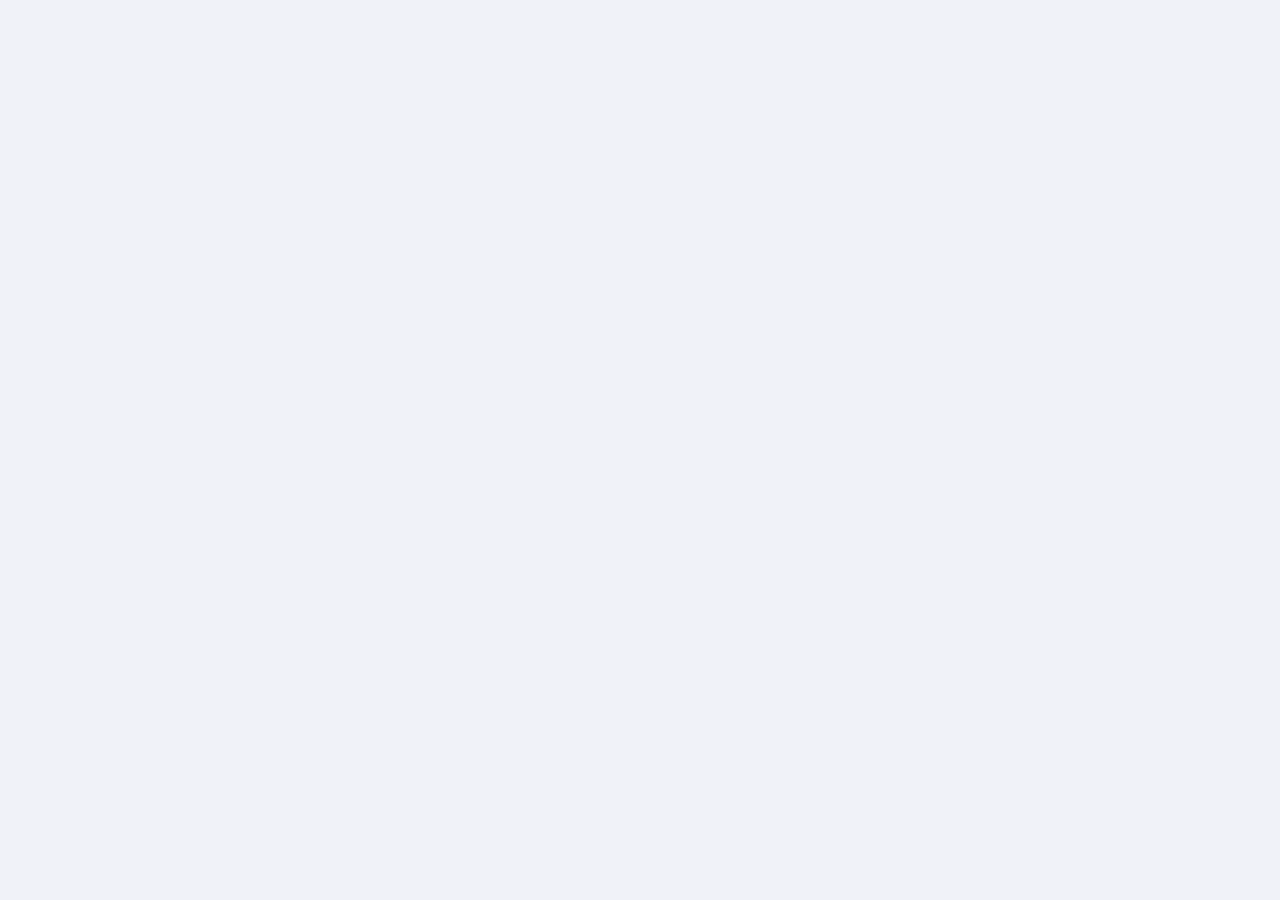
==== commit 16ca2209: "Update index.html" ====
--- a/index.html
+++ b/index.html
@@ -9,195 +9,217 @@
 </head>
 <body>
 
-<!-- TOPBAR -->
-<div class="topbar">
-  <div class="tb-left">
-    <div class="tb-badge">LITPAX</div>
-    <div>
-      <div class="tb-name">Sales Lead Tracker</div>
-      <div class="tb-sub">Pipeline Management</div>
-    </div>
-  </div>
-  <div class="tb-right">
-    <div class="tb-k"><div class="tb-k-v" id="t-total">0</div><div class="tb-k-l">Total</div></div>
-    <div class="tb-sep"></div>
-    <div class="tb-k"><div class="tb-k-v" id="t-won">0</div><div class="tb-k-l">Won</div></div>
-    <div class="tb-sep"></div>
-    <div class="tb-k"><div class="tb-k-v" id="t-rate">0%</div><div class="tb-k-l">Conv. Rate</div></div>
-    <div class="tb-sep"></div>
-    <div class="tb-k"><div class="tb-k-v" id="t-due" style="color:#fde5a3">0</div><div class="tb-k-l">Due Today</div></div>
-    <div class="tb-sep"></div>
-    <button class="btn-new-lead" onclick="openAddModal()">+ New Lead</button>
+<!-- LOGIN SCREEN -->
+<div id="login-screen">
+  <div class="login-box">
+    <div class="login-logo">LITPAX</div>
+    <div class="login-title">Sales Lead Tracker</div>
+    <div class="login-sub">Apna password enter karo</div>
+    <div class="fld">
+      <label>Password</label>
+      <input type="password" id="login-password" placeholder="••••••••" onkeydown="loginKeydown(event)" autofocus>
+    </div>
+    <div class="login-error" id="login-error"></div>
+    <button id="login-btn" onclick="doLogin()">Login →</button>
   </div>
 </div>
 
-<!-- PAGE -->
-<div class="page">
-
-  <!-- KPI Cards -->
-  <div class="kpi-row">
-    <div class="kpi kpi-all active-kpi" id="kpi-all"  onclick="setFilter('All',this)">          <div class="kpi-v" id="k-total">0</div><div class="kpi-l">All Leads</div></div>
-    <div class="kpi kpi-new"            id="kpi-new"  onclick="setFilter('New Lead',this)">     <div class="kpi-v" id="k-new">0</div>  <div class="kpi-l">New Lead</div></div>
-    <div class="kpi kpi-quot"           id="kpi-quot" onclick="setFilter('Quotation Sent',this)"><div class="kpi-v" id="k-quot">0</div><div class="kpi-l">Quotation</div></div>
-    <div class="kpi kpi-fol"            id="kpi-fol"  onclick="setFilter('Follow-up',this)">    <div class="kpi-v" id="k-fol">0</div>  <div class="kpi-l">Follow-up</div></div>
-    <div class="kpi kpi-won"            id="kpi-won"  onclick="setFilter('Order Confirmed',this)"><div class="kpi-v" id="k-won">0</div><div class="kpi-l">Won</div></div>
-    <div class="kpi kpi-lost"           id="kpi-lost" onclick="setFilter('Lost',this)">         <div class="kpi-v" id="k-lost">0</div> <div class="kpi-l">Lost</div></div>
-  </div>
-
-  <!-- Pipeline Bar -->
-  <div class="pipe-bar" id="pipe-bar"></div>
-
-  <!-- Toolbar -->
-  <div class="toolbar">
-    <input class="fsearch" type="text" id="search-inp" placeholder="🔍 Name, company, phone search karo..." oninput="renderTable()">
-    <button class="btn-sync" id="sync-btn" onclick="loadFromSheets()">☁️ Sheet se Load</button>
-    <span class="sort-lbl">Sort:</span>
-    <button class="sort-btn on" onclick="setSort('date',this)">Latest</button>
-    <button class="sort-btn"   onclick="setSort('name',this)">Name</button>
-    <button class="sort-btn"   onclick="setSort('followup',this)">Follow-up</button>
-    <button class="sort-btn"   onclick="setSort('stage',this)">Stage</button>
-  </div>
-
-  <!-- Lead Table -->
-  <div class="lead-table">
-    <div class="lt-head">
-      <div class="lt-h">Customer</div>
-      <div class="lt-h">Application</div>
-      <div class="lt-h">Stage</div>
-      <div class="lt-h">Follow-up</div>
-      <div class="lt-h">Assigned</div>
-      <div class="lt-h">Actions</div>
-    </div>
-    <div class="lt-body" id="lt-body"></div>
-  </div>
-</div>
-
-<!-- DETAIL MODAL -->
-<div class="moverlay" id="modal-detail" onclick="if(event.target===this)closeDetail()">
-  <div class="modal-detail">
-    <div class="mhead">
-      <div class="mtitle" id="detail-title">Lead Details</div>
-      <button class="mclose" onclick="closeDetail()">✕</button>
-    </div>
-    <div class="mbody" id="detail-body"></div>
-    <div class="mfooter" id="detail-footer"></div>
-  </div>
-</div>
-
-<!-- ADD LEAD MODAL -->
-<div class="moverlay" id="modal-add" onclick="if(event.target===this)closeAddModal()">
-  <div class="modal-add">
-    <div class="mhead">
-      <div class="mtitle">+ Add New Lead</div>
-      <button class="mclose" onclick="closeAddModal()">✕</button>
-    </div>
-    <div class="mbody">
-
-      <div class="form-sec-title">Customer Info</div>
-      <div class="fld"><label>Customer Name <span class="req">*</span></label><input type="text" id="f-name" placeholder="Full name" autocomplete="off"></div>
-      <div class="frow">
-        <div class="fld"><label>Phone <span class="req">*</span></label><input type="tel" id="f-phone" placeholder="Mobile"></div>
-        <div class="fld"><label>Email</label><input type="email" id="f-email" placeholder="email@..."></div>
-      </div>
-      <div class="frow">
-        <div class="fld"><label>Company / Dealer</label><input type="text" id="f-company" placeholder="Company name"></div>
-        <div class="fld"><label>City</label><input type="text" id="f-city" placeholder="City"></div>
-      </div>
-      <div class="fld"><label>State</label><input type="text" id="f-state" placeholder="State"></div>
-
-      <div class="form-sec-title">Battery Requirement</div>
-      <div class="fld"><label>Application Type <span class="req">*</span></label>
-        <select id="f-oem">
-          <option value="">-- Select Application --</option>
-          <option>2 Wheeler (Electric Bike/Scooter)</option>
-          <option>3 Wheeler (E-Rickshaw/Auto)</option>
-          <option>Solar (Home/Commercial)</option>
-          <option>Inverter / Home UPS</option>
-          <option>Cycle (E-Cycle)</option>
-          <option>Other</option>
-        </select>
-      </div>
-      <div class="f3">
-        <div class="fld"><label>Voltage</label>
-          <select id="f-voltage">
-            <option value="">-- V --</option>
-            <option>12V</option><option>24V</option><option>36V</option>
-            <option>48V</option><option>60V</option><option>72V</option><option>96V</option><option>Custom</option>
+<!-- MAIN APP -->
+<div id="app" style="display:none">
+
+  <!-- TOPBAR -->
+  <div class="topbar">
+    <div class="tb-left">
+      <div class="tb-badge">LITPAX</div>
+      <div>
+        <div class="tb-name">Sales Lead Tracker</div>
+        <div class="tb-sub">Pipeline Management</div>
+      </div>
+    </div>
+    <div class="tb-right">
+      <div class="tb-k"><div class="tb-k-v" id="t-total">0</div><div class="tb-k-l">Total</div></div>
+      <div class="tb-sep"></div>
+      <div class="tb-k"><div class="tb-k-v" id="t-won">0</div><div class="tb-k-l">Won</div></div>
+      <div class="tb-sep"></div>
+      <div class="tb-k"><div class="tb-k-v" id="t-rate">0%</div><div class="tb-k-l">Conv. Rate</div></div>
+      <div class="tb-sep"></div>
+      <div class="tb-k"><div class="tb-k-v" id="t-due" style="color:#fde5a3">0</div><div class="tb-k-l">Due Today</div></div>
+      <div class="tb-sep"></div>
+      <span class="tb-role" id="tb-role-badge">ADMIN</span>
+      <button class="btn-logout" onclick="logout()">Logout</button>
+      <div class="tb-sep"></div>
+      <button class="btn-new-lead" onclick="openAddModal()">+ New Lead</button>
+    </div>
+  </div>
+
+  <!-- PAGE -->
+  <div class="page">
+
+    <!-- KPI Cards -->
+    <div class="kpi-row">
+      <div class="kpi kpi-all active-kpi" id="kpi-all"  onclick="setFilter('All',this)">           <div class="kpi-v" id="k-total">0</div><div class="kpi-l">All Leads</div></div>
+      <div class="kpi kpi-new"            id="kpi-new"  onclick="setFilter('New Lead',this)">      <div class="kpi-v" id="k-new">0</div>  <div class="kpi-l">New Lead</div></div>
+      <div class="kpi kpi-quot"           id="kpi-quot" onclick="setFilter('Quotation Sent',this)"><div class="kpi-v" id="k-quot">0</div> <div class="kpi-l">Quotation</div></div>
+      <div class="kpi kpi-fol"            id="kpi-fol"  onclick="setFilter('Follow-up',this)">     <div class="kpi-v" id="k-fol">0</div>  <div class="kpi-l">Follow-up</div></div>
+      <div class="kpi kpi-won"            id="kpi-won"  onclick="setFilter('Order Confirmed',this)"><div class="kpi-v" id="k-won">0</div> <div class="kpi-l">Won</div></div>
+      <div class="kpi kpi-lost"           id="kpi-lost" onclick="setFilter('Lost',this)">          <div class="kpi-v" id="k-lost">0</div> <div class="kpi-l">Lost</div></div>
+    </div>
+
+    <!-- Pipeline Bar -->
+    <div class="pipe-bar" id="pipe-bar"></div>
+
+    <!-- Toolbar -->
+    <div class="toolbar">
+      <input class="fsearch" type="text" id="search-inp" placeholder="🔍 Name, company, phone search karo..." oninput="renderTable()">
+      <span class="sort-lbl">Sort:</span>
+      <button class="sort-btn on" onclick="setSort('date',this)">Latest</button>
+      <button class="sort-btn"   onclick="setSort('name',this)">Name</button>
+      <button class="sort-btn"   onclick="setSort('followup',this)">Follow-up</button>
+      <button class="sort-btn"   onclick="setSort('stage',this)">Stage</button>
+    </div>
+
+    <!-- Lead Table -->
+    <div class="lead-table">
+      <div class="lt-head">
+        <div class="lt-h">Customer</div>
+        <div class="lt-h">Application</div>
+        <div class="lt-h">Stage</div>
+        <div class="lt-h">Follow-up</div>
+        <div class="lt-h">Assigned</div>
+        <div class="lt-h">Actions</div>
+      </div>
+      <div class="lt-body" id="lt-body"></div>
+    </div>
+  </div>
+
+  <!-- DETAIL MODAL -->
+  <div class="moverlay" id="modal-detail" onclick="if(event.target===this)closeDetail()">
+    <div class="modal-detail">
+      <div class="mhead">
+        <div class="mtitle" id="detail-title">Lead Details</div>
+        <button class="mclose" onclick="closeDetail()">✕</button>
+      </div>
+      <div class="mbody" id="detail-body"></div>
+      <div class="mfooter" id="detail-footer"></div>
+    </div>
+  </div>
+
+  <!-- ADD LEAD MODAL -->
+  <div class="moverlay" id="modal-add" onclick="if(event.target===this)closeAddModal()">
+    <div class="modal-add">
+      <div class="mhead">
+        <div class="mtitle">+ Add New Lead</div>
+        <button class="mclose" onclick="closeAddModal()">✕</button>
+      </div>
+      <div class="mbody">
+
+        <div class="form-sec-title">Customer Info</div>
+        <div class="fld"><label>Customer Name <span class="req">*</span></label><input type="text" id="f-name" placeholder="Full name" autocomplete="off"></div>
+        <div class="frow">
+          <div class="fld"><label>Phone <span class="req">*</span></label><input type="tel" id="f-phone" placeholder="Mobile"></div>
+          <div class="fld"><label>Email</label><input type="email" id="f-email" placeholder="email@..."></div>
+        </div>
+        <div class="frow">
+          <div class="fld"><label>Company / Dealer</label><input type="text" id="f-company" placeholder="Company name"></div>
+          <div class="fld"><label>City</label><input type="text" id="f-city" placeholder="City"></div>
+        </div>
+        <div class="fld"><label>State</label><input type="text" id="f-state" placeholder="State"></div>
+
+        <div class="form-sec-title">Battery Requirement</div>
+        <div class="fld"><label>Application Type <span class="req">*</span></label>
+          <select id="f-oem">
+            <option value="">-- Select Application --</option>
+            <option>2 Wheeler (Electric Bike/Scooter)</option>
+            <option>3 Wheeler (E-Rickshaw/Auto)</option>
+            <option>Solar (Home/Commercial)</option>
+            <option>Inverter / Home UPS</option>
+            <option>Cycle (E-Cycle)</option>
+            <option>Other</option>
           </select>
         </div>
-        <div class="fld"><label>Capacity</label>
-          <select id="f-capacity">
-            <option value="">-- Ah --</option>
-            <option>20Ah</option><option>30Ah</option><option>40Ah</option>
-            <option>50Ah</option><option>60Ah</option><option>75Ah</option>
-            <option>100Ah</option><option>150Ah</option><option>200Ah</option><option>Custom</option>
-          </select>
-        </div>
-        <div class="fld"><label>Qty</label><input type="number" id="f-fleet" placeholder="No." min="1"></div>
-      </div>
-      <div class="frow">
-        <div class="fld"><label>Budget (₹)</label>
-          <select id="f-amount">
-            <option value="">-- Select --</option>
-            <option value="Under 5000">Under ₹5K</option>
-            <option value="5000-10000">₹5K–₹10K</option>
-            <option value="10000-25000">₹10K–₹25K</option>
-            <option value="25000-50000">₹25K–₹50K</option>
-            <option value="50000-100000">₹50K–₹1L</option>
-            <option value="Above 100000">Above ₹1L</option>
-          </select>
-        </div>
-        <div class="fld"><label>Existing Brand</label>
-          <select id="f-model">
-            <option value="">-- Brand --</option>
-            <option>Exide</option><option>Amaron</option><option>Luminous</option>
-            <option>Okaya</option><option>Livguard</option><option>Su-Kam</option>
-            <option>Microtek</option><option>Loom Solar</option>
-            <option>Local Brand</option><option>No Battery (New)</option><option>Other</option>
-          </select>
-        </div>
-      </div>
-      <div class="frow">
-        <div class="fld"><label>Lead Source</label>
-          <select id="f-source">
-            <option value="">-- Source --</option>
-            <option>Walk-in</option><option>Referral</option><option>Exhibition</option>
-            <option>Social Media</option><option>WhatsApp</option>
-            <option>Cold Call</option><option>Dealer</option><option>Other</option>
-          </select>
-        </div>
-        <div class="fld"><label>Assigned To</label>
-          <select id="f-assigned">
-            <option value="">-- Select --</option>
-            <option>Sukhpal</option><option>Darpan</option><option>Other</option>
-          </select>
-        </div>
-      </div>
-
-      <div class="form-sec-title">Stage & Follow-up</div>
-      <div class="fld">
-        <label>Stage <span class="req">*</span></label>
-        <div class="stage-pills">
-          <div class="sp sel" data-s="New Lead"        onclick="selStage(this)">🆕 New Lead</div>
-          <div class="sp"     data-s="Quotation Sent"  onclick="selStage(this)">📄 Quotation</div>
-          <div class="sp"     data-s="Follow-up"       onclick="selStage(this)">📞 Follow-up</div>
-          <div class="sp"     data-s="Order Confirmed" onclick="selStage(this)">✅ Won</div>
-          <div class="sp"     data-s="Lost"            onclick="selStage(this)">❌ Lost</div>
-        </div>
-        <input type="hidden" id="f-stage" value="New Lead">
-      </div>
-      <div class="frow">
-        <div class="fld"><label>Follow-up Date</label><input type="date" id="f-followup"></div>
-      </div>
-      <div class="fld"><label>Notes / Remarks</label><textarea id="f-notes" placeholder="Koi important info..."></textarea></div>
-
-    </div>
-    <div class="mfooter">
-      <button onclick="closeAddModal()" style="background:var(--bg);color:var(--muted);border:1px solid var(--border);border-radius:6px;padding:.48rem .9rem;font-size:.74rem;font-weight:600;cursor:pointer;font-family:'DM Sans',sans-serif;">Cancel</button>
-      <button class="btn-primary" id="add-btn" onclick="addLead()">⚡ Add to Pipeline</button>
-    </div>
-  </div>
-</div>
+        <div class="f3">
+          <div class="fld"><label>Voltage</label>
+            <select id="f-voltage">
+              <option value="">-- V --</option>
+              <option>12V</option><option>24V</option><option>36V</option>
+              <option>48V</option><option>60V</option><option>72V</option><option>96V</option><option>Custom</option>
+            </select>
+          </div>
+          <div class="fld"><label>Capacity</label>
+            <select id="f-capacity">
+              <option value="">-- Ah --</option>
+              <option>20Ah</option><option>30Ah</option><option>40Ah</option>
+              <option>50Ah</option><option>60Ah</option><option>75Ah</option>
+              <option>100Ah</option><option>150Ah</option><option>200Ah</option><option>Custom</option>
+            </select>
+          </div>
+          <div class="fld"><label>Qty</label><input type="number" id="f-fleet" placeholder="No." min="1"></div>
+        </div>
+        <div class="frow">
+          <div class="fld"><label>Budget (₹)</label>
+            <select id="f-amount">
+              <option value="">-- Select --</option>
+              <option value="Under 5000">Under ₹5K</option>
+              <option value="5000-10000">₹5K–₹10K</option>
+              <option value="10000-25000">₹10K–₹25K</option>
+              <option value="25000-50000">₹25K–₹50K</option>
+              <option value="50000-100000">₹50K–₹1L</option>
+              <option value="Above 100000">Above ₹1L</option>
+            </select>
+          </div>
+          <div class="fld"><label>Existing Brand</label>
+            <select id="f-model">
+              <option value="">-- Brand --</option>
+              <option>Exide</option><option>Amaron</option><option>Luminous</option>
+              <option>Okaya</option><option>Livguard</option><option>Su-Kam</option>
+              <option>Microtek</option><option>Loom Solar</option>
+              <option>Local Brand</option><option>No Battery (New)</option><option>Other</option>
+            </select>
+          </div>
+        </div>
+        <div class="frow">
+          <div class="fld"><label>Lead Source</label>
+            <select id="f-source">
+              <option value="">-- Source --</option>
+              <option>Walk-in</option><option>Referral</option><option>Exhibition</option>
+              <option>Social Media</option><option>WhatsApp</option>
+              <option>Cold Call</option><option>Dealer</option><option>Other</option>
+            </select>
+          </div>
+          <div class="fld"><label>Assigned To</label>
+            <select id="f-assigned">
+              <option value="">-- Select --</option>
+              <option>Sukhpal</option><option>Darpan</option><option>Other</option>
+            </select>
+          </div>
+        </div>
+
+        <div class="form-sec-title">Stage & Follow-up</div>
+        <div class="fld">
+          <label>Stage <span class="req">*</span></label>
+          <div class="stage-pills">
+            <div class="sp sel" data-s="New Lead"        onclick="selStage(this)">🆕 New Lead</div>
+            <div class="sp"     data-s="Quotation Sent"  onclick="selStage(this)">📄 Quotation</div>
+            <div class="sp"     data-s="Follow-up"       onclick="selStage(this)">📞 Follow-up</div>
+            <div class="sp"     data-s="Order Confirmed" onclick="selStage(this)">✅ Won</div>
+            <div class="sp"     data-s="Lost"            onclick="selStage(this)">❌ Lost</div>
+          </div>
+          <input type="hidden" id="f-stage" value="New Lead">
+        </div>
+        <div class="frow">
+          <div class="fld"><label>Follow-up Date</label><input type="date" id="f-followup"></div>
+        </div>
+        <div class="fld"><label>Notes / Remarks</label><textarea id="f-notes" placeholder="Koi important info..."></textarea></div>
+
+      </div>
+      <div class="mfooter">
+        <button onclick="closeAddModal()" style="background:var(--bg);color:var(--muted);border:1px solid var(--border);border-radius:6px;padding:.48rem .9rem;font-size:.74rem;font-weight:600;cursor:pointer;font-family:'DM Sans',sans-serif;">Cancel</button>
+        <button class="btn-primary" id="add-btn" onclick="addLead()">⚡ Add to Pipeline</button>
+      </div>
+    </div>
+  </div>
+
+</div><!-- /app -->
 
 <!-- TOAST -->
 <div class="toast" id="toast"></div>
--- a/style.css
+++ b/style.css
@@ -0,0 +1,225 @@
+:root{
+  --ink:#0a0f1e;--ink3:#3d4f6e;--muted:#7a8aaa;--muted2:#b0bdd4;
+  --bg:#f0f2f8;--bg2:#e4e8f2;--white:#fff;
+  --border:#dde3f0;--border2:#c8d0e8;
+  --blue:#1a4fd6;--blue-l:#eef3ff;--blue-m:#c2d2f8;--blue-d:#1240b0;
+  --green:#0d9e6e;--green-l:#edfaf5;--green-m:#a7edd8;
+  --amber:#c97a00;--amber-l:#fff8eb;--amber-m:#fde5a3;
+  --red:#d43b3b;--red-l:#fff0f0;--red-m:#f8c4c4;
+  --purple:#6d3be8;--purple-l:#f3effe;--purple-m:#d3bef8;
+  --sky:#0891c2;--sky-l:#ecf9ff;
+  --sh:0 1px 3px rgba(10,15,30,.07),0 2px 8px rgba(10,15,30,.05);
+  --sh2:0 6px 24px rgba(10,15,30,.12);
+  --sh3:0 16px 48px rgba(10,15,30,.18);
+}
+*{box-sizing:border-box;margin:0;padding:0;}
+body{font-family:'DM Sans',sans-serif;background:var(--bg);color:var(--ink);min-height:100vh;}
+
+/* ── TOPBAR ── */
+.topbar{background:var(--ink);height:50px;padding:0 1.6rem;display:flex;align-items:center;justify-content:space-between;position:sticky;top:0;z-index:100;box-shadow:0 2px 14px rgba(10,15,30,.3);}
+.tb-left{display:flex;align-items:center;gap:.65rem;}
+.tb-badge{background:var(--blue);color:#fff;font-family:'JetBrains Mono',monospace;font-size:10px;font-weight:600;padding:3px 9px;border-radius:4px;letter-spacing:.5px;}
+.tb-name{font-family:'Syne',sans-serif;font-size:.9rem;font-weight:700;color:#fff;}
+.tb-sub{font-size:.58rem;color:rgba(255,255,255,.35);margin-top:1px;}
+.tb-right{display:flex;align-items:center;gap:1.2rem;}
+.tb-k{text-align:center;}
+.tb-k-v{font-family:'JetBrains Mono',monospace;font-size:.95rem;font-weight:600;color:#fff;}
+.tb-k-l{font-size:.52rem;color:rgba(255,255,255,.38);text-transform:uppercase;letter-spacing:.4px;}
+.tb-sep{width:1px;height:22px;background:rgba(255,255,255,.1);}
+.btn-new-lead{background:var(--blue);color:#fff;border:none;border-radius:6px;padding:.4rem .9rem;font-family:'Syne',sans-serif;font-size:.75rem;font-weight:700;cursor:pointer;transition:all .15s;display:flex;align-items:center;gap:.3rem;}
+.btn-new-lead:hover{background:var(--blue-d);}
+
+/* ── PAGE ── */
+.page{max-width:1100px;margin:0 auto;padding:1.2rem 1.4rem;}
+
+/* ── KPI STRIP ── */
+.kpi-row{display:grid;grid-template-columns:repeat(6,1fr);gap:.55rem;margin-bottom:1rem;}
+.kpi{background:var(--white);border:1px solid var(--border);border-radius:10px;padding:.65rem .85rem;box-shadow:var(--sh);position:relative;overflow:hidden;cursor:pointer;transition:box-shadow .15s,transform .15s;}
+.kpi:hover{box-shadow:var(--sh2);transform:translateY(-1px);}
+.kpi::after{content:'';position:absolute;top:0;left:0;right:0;height:3px;}
+.kpi-all::after{background:linear-gradient(90deg,var(--blue),var(--sky));}
+.kpi-new::after{background:var(--sky);}
+.kpi-quot::after{background:var(--purple);}
+.kpi-fol::after{background:var(--amber);}
+.kpi-won::after{background:var(--green);}
+.kpi-lost::after{background:var(--red);}
+.kpi-v{font-family:'JetBrains Mono',monospace;font-size:1.6rem;font-weight:600;color:var(--ink);line-height:1;}
+.kpi-l{font-size:.58rem;font-weight:700;color:var(--muted);text-transform:uppercase;letter-spacing:.4px;margin-top:.22rem;}
+.kpi.active-kpi{box-shadow:var(--sh2);transform:translateY(-1px);}
+.kpi-all.active-kpi .kpi-v{color:var(--blue);}
+.kpi-new.active-kpi .kpi-v{color:var(--sky);}
+.kpi-quot.active-kpi .kpi-v{color:var(--purple);}
+.kpi-fol.active-kpi .kpi-v{color:var(--amber);}
+.kpi-won.active-kpi .kpi-v{color:var(--green);}
+.kpi-lost.active-kpi .kpi-v{color:var(--red);}
+
+/* ── PIPELINE BAR ── */
+.pipe-bar{display:flex;height:5px;border-radius:3px;overflow:hidden;gap:2px;margin-bottom:1rem;}
+.pb-s{border-radius:2px;transition:flex .4s;min-width:3px;}
+
+/* ── TOOLBAR ── */
+.toolbar{display:flex;align-items:center;gap:.5rem;margin-bottom:.8rem;flex-wrap:wrap;}
+.fsearch{background:var(--white);border:1.5px solid var(--border);border-radius:7px;padding:.38rem .75rem;font-family:'DM Sans',sans-serif;font-size:.78rem;color:var(--ink);outline:none;transition:all .15s;width:200px;}
+.fsearch:focus{border-color:var(--blue);box-shadow:0 0 0 3px var(--blue-l);}
+.sort-lbl{font-size:.7rem;color:var(--muted);margin-left:auto;}
+.sort-btn{padding:.3rem .65rem;border-radius:6px;font-size:.68rem;font-weight:600;border:1px solid var(--border);cursor:pointer;background:var(--white);color:var(--muted);font-family:'DM Sans',sans-serif;transition:all .13s;}
+.sort-btn:hover,.sort-btn.on{background:var(--bg2);border-color:var(--border2);color:var(--ink3);}
+
+/* ── LEAD TABLE ── */
+.lead-table{background:var(--white);border:1px solid var(--border);border-radius:12px;overflow:hidden;box-shadow:var(--sh);}
+.lt-head{display:grid;grid-template-columns:2fr 1.4fr 1.2fr 1fr 1fr 1fr;align-items:center;padding:.55rem 1rem;background:var(--bg2);border-bottom:1px solid var(--border);gap:.5rem;}
+.lt-h{font-size:.6rem;font-weight:700;color:var(--muted);text-transform:uppercase;letter-spacing:.6px;}
+.lt-body{display:flex;flex-direction:column;}
+.lt-row{display:grid;grid-template-columns:2fr 1.4fr 1.2fr 1fr 1fr 1fr;align-items:center;padding:.6rem 1rem;border-bottom:1px solid var(--border);gap:.5rem;cursor:pointer;transition:background .12s;}
+.lt-row:last-child{border-bottom:none;}
+.lt-row:hover{background:var(--blue-l);}
+.lt-name{font-family:'Syne',sans-serif;font-size:.88rem;font-weight:700;color:var(--ink);}
+.lt-co{font-size:.65rem;color:var(--muted);margin-top:.08rem;}
+.lt-phone{font-family:'JetBrains Mono',monospace;font-size:.72rem;color:var(--ink3);}
+.badge{font-size:.6rem;font-weight:700;padding:.2rem .6rem;border-radius:20px;white-space:nowrap;display:inline-block;}
+.lt-app{font-size:.72rem;color:var(--ink3);}
+.fu-ok  {font-size:.68rem;font-weight:600;color:var(--green);}
+.fu-due {font-size:.68rem;font-weight:600;color:var(--amber);}
+.fu-over{font-size:.68rem;font-weight:600;color:var(--red);}
+.fu-none{font-size:.68rem;color:var(--muted2);}
+.lt-asgn{font-size:.7rem;color:var(--ink3);}
+.row-actions{display:flex;gap:.25rem;}
+.ra{font-size:.6rem;font-weight:700;padding:.2rem .5rem;border-radius:4px;border:1px solid var(--border);cursor:pointer;background:var(--bg);color:var(--muted);font-family:'DM Sans',sans-serif;transition:all .12s;white-space:nowrap;}
+.ra:hover{background:var(--blue-l);border-color:var(--blue-m);color:var(--blue);}
+.ra.won{color:var(--green);}
+.ra.lost{color:var(--red);}
+.empty-state{text-align:center;padding:3.5rem 2rem;color:var(--muted);}
+.empty-icon{font-size:2.2rem;opacity:.25;margin-bottom:.4rem;}
+.empty-title{font-family:'Syne',sans-serif;font-size:.9rem;font-weight:700;color:var(--ink3);}
+
+/* ── MODALS ── */
+.moverlay{display:none;position:fixed;inset:0;background:rgba(10,15,30,.65);z-index:200;align-items:center;justify-content:center;padding:1rem;backdrop-filter:blur(5px);}
+.moverlay.open{display:flex;}
+.modal-detail{background:var(--white);border-radius:14px;width:100%;max-width:660px;max-height:92vh;overflow-y:auto;box-shadow:var(--sh3);animation:mIn .18s ease;}
+.modal-add{background:var(--white);border-radius:14px;width:100%;max-width:500px;max-height:92vh;overflow-y:auto;box-shadow:var(--sh3);animation:mIn .18s ease;}
+@keyframes mIn{from{opacity:0;transform:scale(.95) translateY(12px);}to{opacity:1;transform:none;}}
+.mhead{padding:.9rem 1.2rem;display:flex;align-items:center;justify-content:space-between;background:linear-gradient(135deg,#0d1c44,#1a4fd6);border-radius:14px 14px 0 0;position:sticky;top:0;z-index:5;}
+.mtitle{font-family:'Syne',sans-serif;font-size:.92rem;font-weight:700;color:#fff;}
+.mclose{background:rgba(255,255,255,.15);border:none;color:#fff;width:26px;height:26px;border-radius:5px;cursor:pointer;font-size:.9rem;display:flex;align-items:center;justify-content:center;}
+.mbody{padding:1rem 1.2rem;}
+.mfooter{padding:.75rem 1.2rem;border-top:1px solid var(--border);display:flex;justify-content:space-between;gap:.5rem;position:sticky;bottom:0;background:var(--white);border-radius:0 0 14px 14px;}
+
+/* ── DETAIL SECTIONS ── */
+.sec-title{font-size:.58rem;font-weight:700;color:var(--muted);text-transform:uppercase;letter-spacing:.9px;margin-bottom:.5rem;padding-bottom:.28rem;border-bottom:1px solid var(--border);}
+.dgrid{display:grid;grid-template-columns:1fr 1fr;gap:.4rem;margin-bottom:.85rem;}
+.ditem{background:var(--bg);border-radius:6px;padding:.5rem .7rem;}
+.dlbl{font-size:.55rem;font-weight:700;color:var(--muted);text-transform:uppercase;letter-spacing:.4px;margin-bottom:.12rem;}
+.dval{font-size:.8rem;font-weight:500;color:var(--ink);}
+
+/* ── JOURNEY ── */
+.journey{display:flex;align-items:center;margin:.5rem 0 .9rem;position:relative;}
+.jstep{flex:1;display:flex;flex-direction:column;align-items:center;position:relative;cursor:pointer;}
+.jstep:not(:last-child)::after{content:'';position:absolute;top:11px;left:50%;right:-50%;height:2px;background:var(--border2);z-index:0;transition:background .25s;}
+.jstep.done:not(:last-child)::after{background:var(--green);}
+.jdot{width:22px;height:22px;border-radius:50%;border:2px solid var(--border2);background:var(--bg);z-index:1;position:relative;display:flex;align-items:center;justify-content:center;font-size:9px;font-weight:700;transition:all .2s;color:var(--muted2);}
+.jdot.done{background:var(--green);border-color:var(--green);color:#fff;}
+.jdot.active{border-width:3px;}
+.jdot.jlost{background:var(--red);border-color:var(--red);color:#fff;}
+.jlbl{font-size:9px;color:var(--muted);margin-top:4px;text-align:center;line-height:1.2;max-width:54px;}
+.jlbl.active{color:var(--ink);font-weight:700;}
+
+/* ── STAGE BUTTONS ── */
+.stage-btns{display:flex;flex-wrap:wrap;gap:.3rem;margin:.35rem 0 .85rem;}
+.sb2{padding:.35rem .8rem;border-radius:20px;font-size:.7rem;font-weight:700;border:1.5px solid var(--border);cursor:pointer;transition:all .14s;background:var(--bg);color:var(--muted);font-family:'DM Sans',sans-serif;}
+.sb2[data-s="New Lead"]{border-color:var(--sky);color:var(--sky);}
+.sb2[data-s="Quotation Sent"]{border-color:var(--purple);color:var(--purple);}
+.sb2[data-s="Follow-up"]{border-color:var(--amber);color:var(--amber);}
+.sb2[data-s="Order Confirmed"]{border-color:var(--green);color:var(--green);}
+.sb2[data-s="Lost"]{border-color:var(--red);color:var(--red);}
+.sb2.cur{color:#fff;border-color:transparent;}
+.sb2[data-s="New Lead"].cur{background:var(--sky);}
+.sb2[data-s="Quotation Sent"].cur{background:var(--purple);}
+.sb2[data-s="Follow-up"].cur{background:var(--amber);}
+.sb2[data-s="Order Confirmed"].cur{background:var(--green);}
+.sb2[data-s="Lost"].cur{background:var(--red);}
+
+/* ── HISTORY ── */
+.hist-list{display:flex;flex-direction:column;gap:.2rem;max-height:110px;overflow-y:auto;background:var(--bg);border-radius:6px;padding:.45rem .65rem;}
+.hist-row{display:flex;gap:.45rem;font-size:.66rem;padding:2px 0;border-bottom:1px dashed var(--border);}
+.hist-row:last-child{border-bottom:none;}
+.hist-date{color:var(--muted);white-space:nowrap;min-width:70px;}
+.hist-stage{font-weight:600;color:var(--ink3);}
+.hist-note{color:var(--muted);}
+
+/* ── COPY TABLE ── */
+.copy-wrap{background:var(--bg);border:1px solid var(--border);border-radius:8px;overflow:hidden;margin-top:.85rem;}
+.copy-head{display:flex;align-items:center;justify-content:space-between;padding:.5rem .8rem;background:var(--ink3);}
+.copy-head-title{font-size:.68rem;font-weight:700;color:#fff;font-family:'Syne',sans-serif;}
+.cbtns{display:flex;gap:.3rem;}
+.cbtn{font-size:.62rem;font-weight:700;padding:.24rem .6rem;border-radius:4px;border:none;cursor:pointer;font-family:'DM Sans',sans-serif;transition:all .13s;}
+.cbtn-row{background:var(--blue-l);color:var(--blue);}
+.cbtn-row:hover{background:var(--blue);color:#fff;}
+.cbtn-full{background:var(--green-l);color:var(--green);}
+.cbtn-full:hover{background:var(--green);color:#fff;}
+.ctable{width:100%;border-collapse:collapse;}
+.ctable tr{border-bottom:1px solid var(--border);}
+.ctable tr:last-child{border-bottom:none;}
+.ctable td{padding:.26rem .65rem;font-size:.64rem;font-family:'JetBrains Mono',monospace;}
+.ct-h{background:var(--ink3);color:rgba(255,255,255,.6);white-space:nowrap;width:30%;font-size:.6rem;font-weight:500;}
+.ct-v{color:var(--ink3);background:var(--white);word-break:break-all;}
+.ct-mt{color:var(--muted2);font-style:italic;}
+
+/* ── ADD FORM ── */
+.fld{display:flex;flex-direction:column;gap:.2rem;margin-bottom:.48rem;}
+.fld label{font-size:.64rem;font-weight:600;color:var(--ink3);}
+.req{color:var(--red);}
+.fld input,.fld select,.fld textarea{background:var(--bg);border:1.5px solid var(--border);border-radius:6px;color:var(--ink);font-family:'DM Sans',sans-serif;font-size:.82rem;padding:.46rem .68rem;width:100%;transition:border .15s;-webkit-appearance:none;}
+.fld input:focus,.fld select:focus,.fld textarea:focus{outline:none;border-color:var(--blue);background:#fff;box-shadow:0 0 0 3px var(--blue-l);}
+.fld select{background-image:url("data:image/svg+xml,%3Csvg xmlns='http://www.w3.org/2000/svg' width='9' height='5'%3E%3Cpath d='M1 1l3.5 3.5L8 1' stroke='%237a8aaa' stroke-width='1.4' fill='none'/%3E%3C/svg%3E");background-repeat:no-repeat;background-position:right .6rem center;padding-right:1.8rem;}
+.fld textarea{resize:none;height:50px;font-size:.78rem;}
+.frow{display:grid;grid-template-columns:1fr 1fr;gap:.4rem;}
+.f3{display:grid;grid-template-columns:1fr 1fr 1fr;gap:.4rem;}
+.stage-pills{display:flex;flex-wrap:wrap;gap:.28rem;margin-top:.2rem;}
+.sp{padding:.28rem .62rem;border-radius:20px;font-size:.66rem;font-weight:600;border:1.5px solid var(--border);cursor:pointer;transition:all .14s;color:var(--muted);background:var(--bg);user-select:none;}
+.sp:hover{border-color:var(--blue-m);color:var(--blue);background:var(--blue-l);}
+.sp.sel{color:#fff;border-color:transparent;}
+.sp[data-s="New Lead"].sel{background:var(--sky);}
+.sp[data-s="Quotation Sent"].sel{background:var(--purple);}
+.sp[data-s="Follow-up"].sel{background:var(--amber);}
+.sp[data-s="Order Confirmed"].sel{background:var(--green);}
+.sp[data-s="Lost"].sel{background:var(--red);}
+.form-sec-title{font-size:.58rem;font-weight:700;color:var(--muted);text-transform:uppercase;letter-spacing:.9px;margin:.7rem 0 .45rem;padding-bottom:.25rem;border-bottom:1px solid var(--border);}
+
+/* ── BUTTONS ── */
+.btn-primary{background:var(--blue);color:#fff;border:none;border-radius:7px;padding:.55rem 1.2rem;font-family:'Syne',sans-serif;font-size:.8rem;font-weight:700;cursor:pointer;transition:all .16s;box-shadow:0 3px 10px rgba(26,79,214,.28);}
+.btn-primary:hover{background:var(--blue-d);}
+.btn-primary:disabled{background:var(--border2);box-shadow:none;cursor:not-allowed;color:var(--muted);}
+.btn-danger{background:var(--red-l);color:var(--red);border:1px solid var(--red-m);border-radius:6px;padding:.48rem .9rem;font-size:.74rem;font-weight:700;cursor:pointer;font-family:'DM Sans',sans-serif;}
+.btn-save{background:var(--blue);color:#fff;border:none;border-radius:6px;padding:.48rem 1.1rem;font-size:.76rem;font-weight:700;cursor:pointer;font-family:'DM Sans',sans-serif;box-shadow:0 2px 8px rgba(26,79,214,.22);}
+.mlbl{font-size:.58rem;font-weight:700;color:var(--muted);text-transform:uppercase;letter-spacing:.9px;margin-bottom:.35rem;}
+
+/* ── SYNC BTN ── */
+.btn-sync{background:var(--green-l);color:var(--green);border:1px solid var(--green-m);border-radius:6px;padding:.35rem .8rem;font-size:.7rem;font-weight:700;cursor:pointer;font-family:'DM Sans',sans-serif;display:flex;align-items:center;gap:.3rem;transition:all .13s;}
+.btn-sync:hover{background:var(--green);color:#fff;}
+.btn-sync:disabled{opacity:.5;cursor:not-allowed;}
+
+/* ── TOAST ── */
+.toast{position:fixed;bottom:1.2rem;right:1.2rem;background:var(--ink);color:#fff;padding:.62rem 1rem;border-radius:8px;font-size:.78rem;font-weight:600;z-index:500;opacity:0;transform:translateY(8px);transition:all .22s;box-shadow:var(--sh3);}
+.toast.show{opacity:1;transform:translateY(0);}
+.toast.ok{background:var(--green);}
+.toast.err{background:var(--red);}
+
+/* ── LOGIN SCREEN ── */
+#login-screen{display:none;position:fixed;inset:0;background:var(--ink);z-index:1000;align-items:center;justify-content:center;}
+.login-box{background:var(--white);border-radius:16px;padding:2.2rem 2rem;width:100%;max-width:360px;box-shadow:var(--sh3);text-align:center;}
+.login-logo{background:var(--blue);color:#fff;font-family:'JetBrains Mono',monospace;font-size:11px;font-weight:700;padding:4px 12px;border-radius:5px;display:inline-block;letter-spacing:.5px;margin-bottom:1rem;}
+.login-title{font-family:'Syne',sans-serif;font-size:1.3rem;font-weight:800;color:var(--ink);margin-bottom:.2rem;}
+.login-sub{font-size:.72rem;color:var(--muted);margin-bottom:1.6rem;}
+.login-box .fld{text-align:left;margin-bottom:1rem;}
+.login-box .fld label{font-size:.7rem;font-weight:700;color:var(--ink3);display:block;margin-bottom:.3rem;}
+.login-box input[type=password]{background:var(--bg);border:1.5px solid var(--border);border-radius:8px;color:var(--ink);font-family:'DM Sans',sans-serif;font-size:.9rem;padding:.55rem .75rem;width:100%;transition:border .15s;outline:none;}
+.login-box input[type=password]:focus{border-color:var(--blue);background:#fff;box-shadow:0 0 0 3px var(--blue-l);}
+.login-error{font-size:.72rem;color:var(--red);min-height:1.1rem;margin-bottom:.6rem;font-weight:600;}
+#login-btn{width:100%;background:var(--blue);color:#fff;border:none;border-radius:8px;padding:.65rem;font-family:'Syne',sans-serif;font-size:.88rem;font-weight:700;cursor:pointer;transition:all .16s;box-shadow:0 3px 12px rgba(26,79,214,.3);}
+#login-btn:hover{background:var(--blue-d);}
+#login-btn:disabled{background:var(--border2);box-shadow:none;cursor:not-allowed;}
+
+/* ── TOPBAR ROLE BADGE & LOGOUT ── */
+.tb-role{background:rgba(255,255,255,.12);color:rgba(255,255,255,.85);font-family:'JetBrains Mono',monospace;font-size:.65rem;font-weight:700;padding:3px 8px;border-radius:4px;letter-spacing:.4px;}
+.btn-logout{background:rgba(255,255,255,.08);color:rgba(255,255,255,.6);border:1px solid rgba(255,255,255,.12);border-radius:5px;padding:.28rem .65rem;font-size:.65rem;font-weight:600;cursor:pointer;font-family:'DM Sans',sans-serif;transition:all .13s;}
+.btn-logout:hover{background:rgba(255,255,255,.15);color:#fff;}
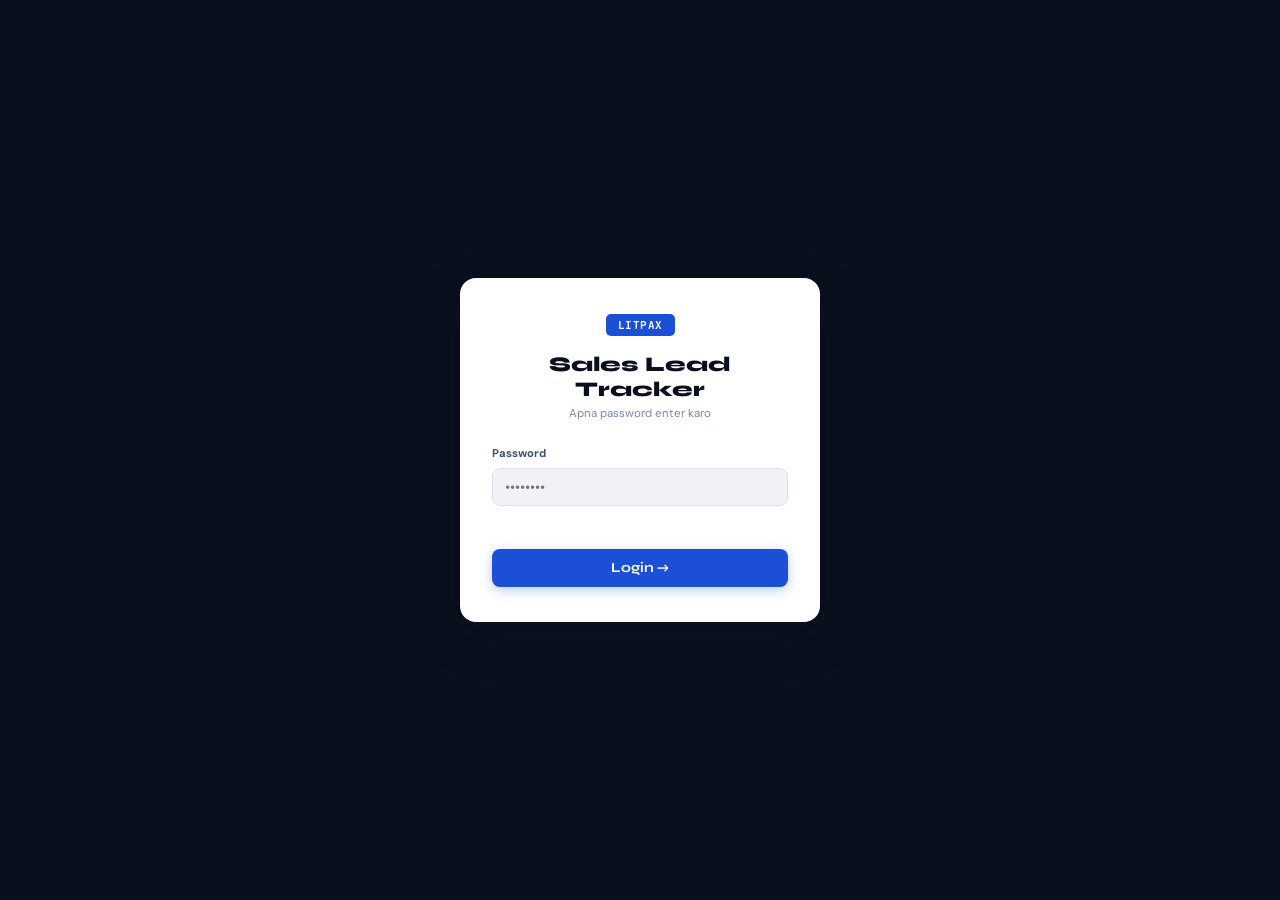
==== commit 8aa21a69: "Update index.html" ====
--- a/index.html
+++ b/index.html
@@ -50,6 +50,12 @@
       <div class="tb-sep"></div>
       <button class="btn-new-lead" onclick="openAddModal()">+ New Lead</button>
     </div>
+  </div>
+
+  <!-- NAV TABS -->
+  <div class="nav-tabs">
+    <a class="nav-tab active" href="index.html">📋 Leads</a>
+    <a class="nav-tab" href="dashboard.html">📊 Dashboard</a>
   </div>
 
   <!-- PAGE -->
